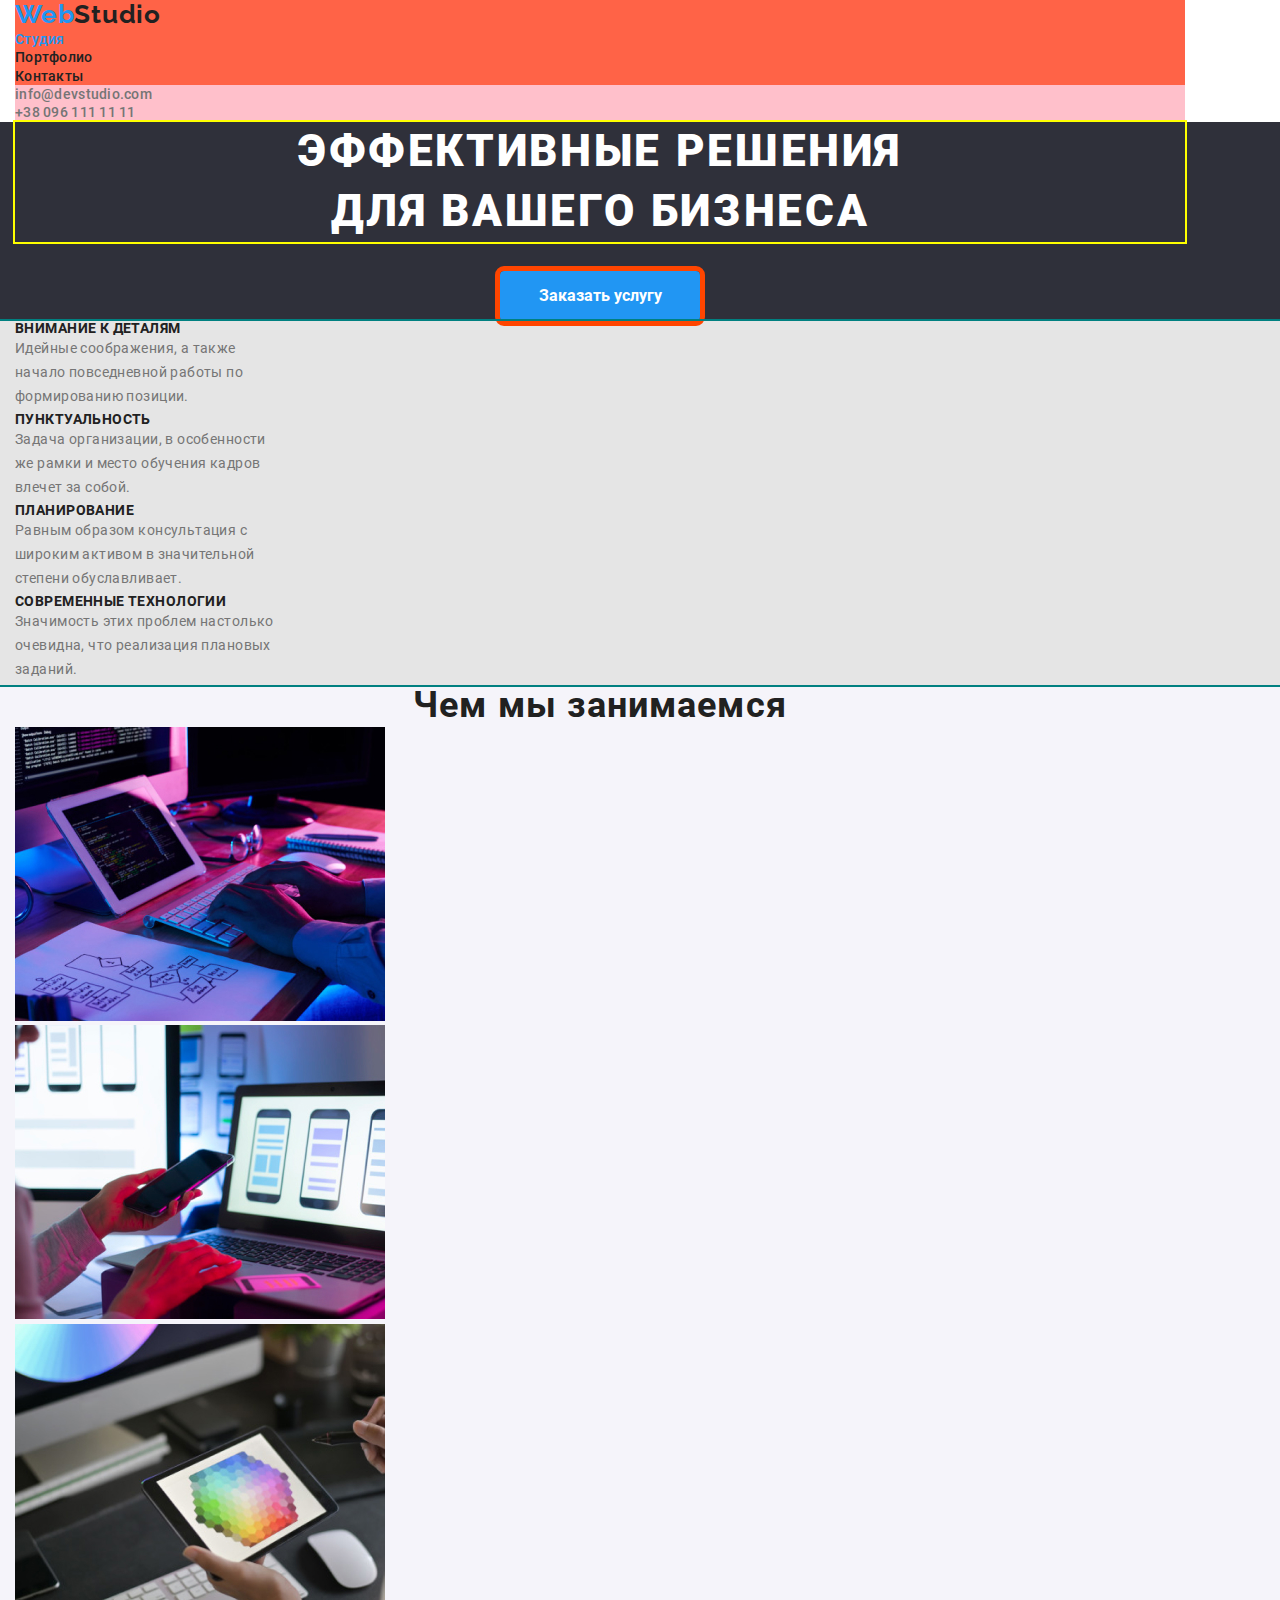
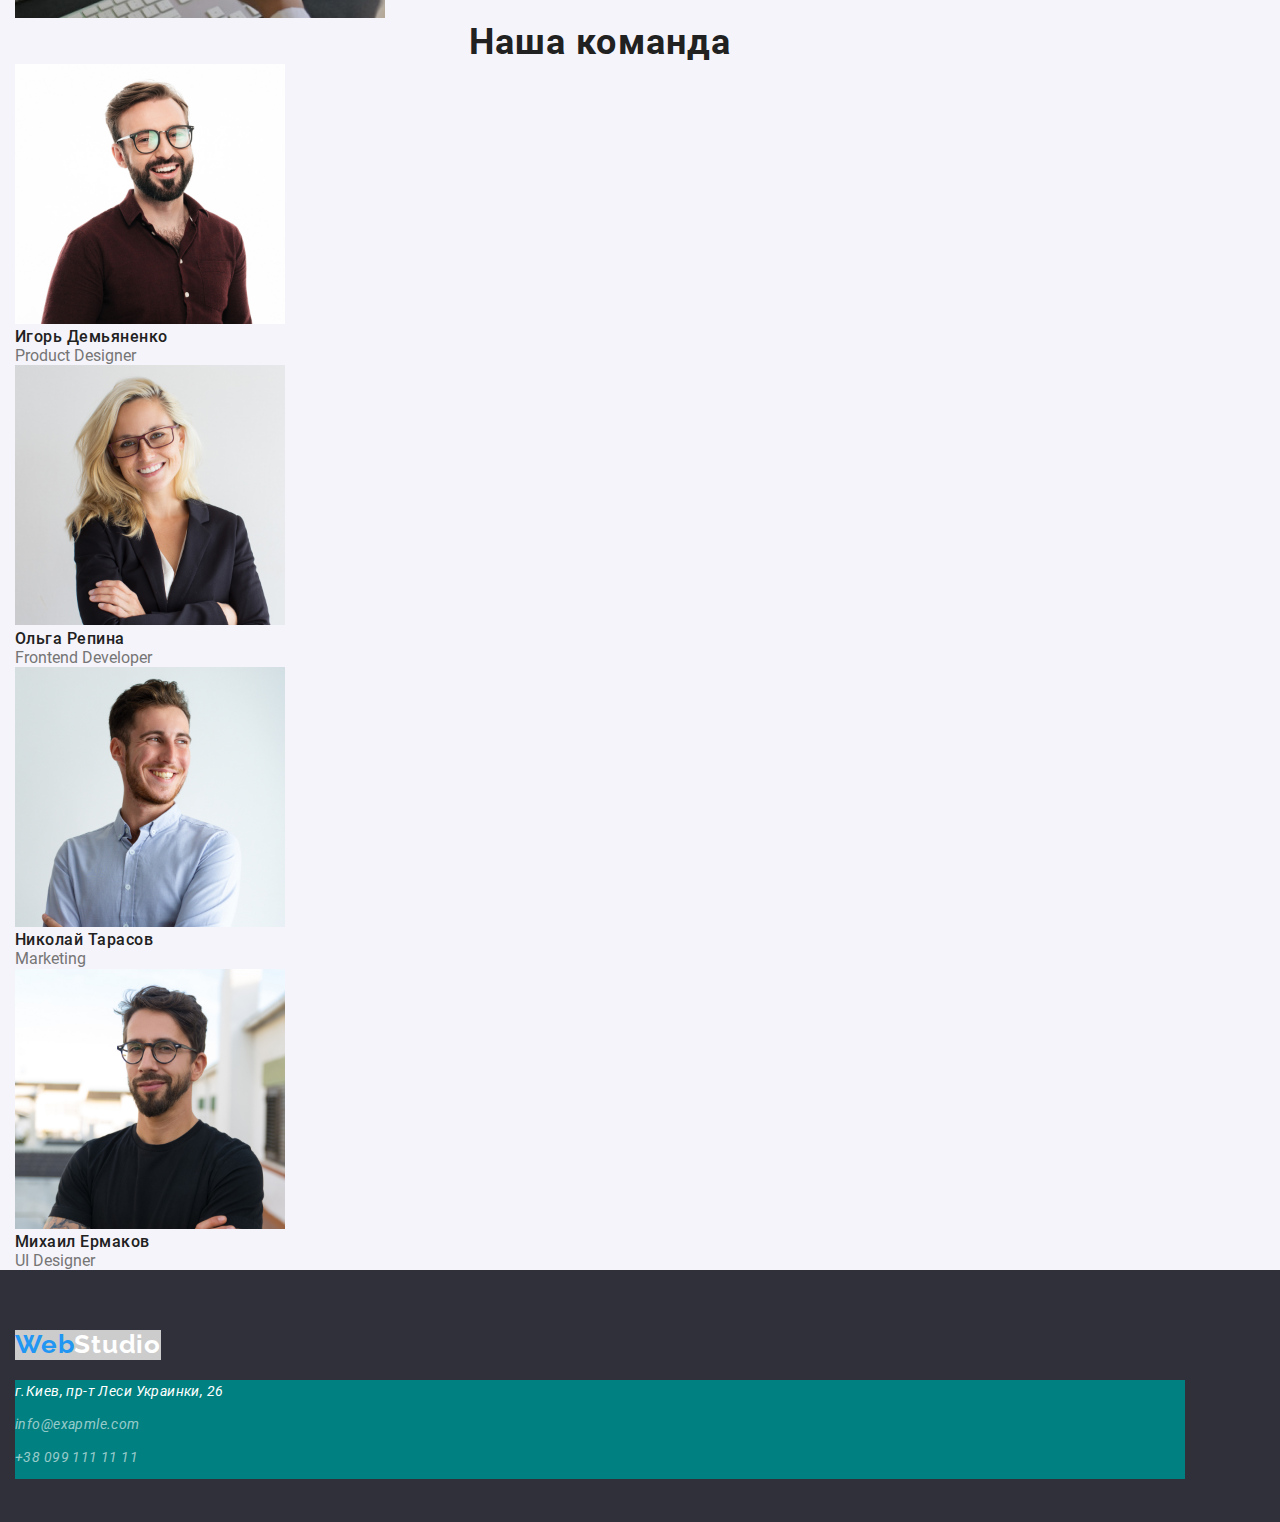
==== index.html @ 44717a06 "div для details и occupation 3 фото в div" ====
<!DOCTYPE html>
<html lang="ru">
<head>
    <meta charset="UTF-8">
    <meta name="viewport" content="width=device-width, initial-scale=1.0">
    <title>Homework</title>
    <link href="https://fonts.googleapis.com/css2?family=Raleway:wght@700&family=Roboto:wght@400;500;700;900&display=swap" rel="stylesheet">
        <link rel="stylesheet" href="https://cdnjs.cloudflare.com/ajax/libs/modern-normalize/1.0.0/modern-normalize.css">
    <link rel="stylesheet" href="./css/style.css">
</head>
<body>

    <!-- Хэдэр  -->

    <header class="header">
        <div class="container">
       <nav class="site-nav">
        <a href="./index.html" class="nav-logo">Web<span class="logo-studio">Studio</span></a>
        <ul class="list">
            <li><a href="" class="site-link current">Студия</a></li>
            <li><a href="./portfolio.html" class="site-link">Портфолио</a></li>
            <li><a href="#contacts" class="site-link">Контакты</a></li>
        </ul>       
       </nav>
    </div>

    <div class="container">
       <ul class="list info-list">
        <li><a href="mailto:info@devstudio.com" class="info">info@devstudio.com</a></li>
        <li><a href="tel:+380991111111" class="info">+38 096 111 11 11</a></li>
    </ul>
 </div>
    </header>

    
<main>

    <!-- Герой -->
    
        <section class="hero">   
           <div class="container">
            <h1 class="hero-title">Эффективные решения<br> для вашего бизнеса</h1>
             <a href="" class="btn">Заказать услугу</a>
            </div>                          
        </section>


                       <!-- Детали -->

    <section class="details">
        <h2 hidden>План</h2>

 <div class="container">

     <ul class="list">
         <div>
    <li>
        <h3 class="details-title">Внимание к деталям</h3>
        <p class="details-text">Идейные соображения, а также начало повседневной работы по формированию позиции.</p>
    </li>
</div>
<div>
    <li>
        <h3 class="details-title">Пунктуальность</h3>
        <p class="details-text">Задача организации, в особенности же рамки и место обучения кадров влечет за собой.</p>
    </li>
</div>
<div>
    <li>
        <h3 class="details-title">Планирование</h3>
        <p class="details-text">Равным образом консультация с широким активом в значительной степени обуславливает.</p>
    </li>
</div>

<div>
    <li>
        <h3 class="details-title">Современные технологии</h3>
        <p class="details-text">Значимость этих проблем настолько очевидна, что реализация плановых заданий.</p>
    </li>
</div>
</ul>
</div>
    </section>

    <!-- Чем занимаемся -->
    <section class="occupation">        
     <div class="container">
        <h2 class="occupation-title">Чем мы занимаемся</h2>
        <ul class="list">
            <div>
            <li><img src="./img/1.jpg" alt="клавиатура" width="370"></li>
            <li><img src="./img/2.jpg" alt="телефон" width="370"></li>
            <li><img src="./img/3.jpg" alt="планшет" width="370"></li>
        </div>
    </ul>
     </div>
    </section>

    <!-- Команда -->
    <section class="team">
       <div class="container">
        <h2 class="team-title">Наша команда</h2>

        <ul class="list">
            <li>
                <img src="./img/igor1.jpg" alt="игорь" width="270">
                <h3 class="team-names">Игорь Демьяненко</h3>
                <p class="team-text">Product Designer</p>
            </li>
 
            <li><img src="./img/olga2.jpg" alt="ольга"  width="270">
                <h3 class="team-names">Ольга Репина</h3>
                <p class="team-text">Frontend Developer</p>
            </li>

            <li>
                <img src="./img/nick3.jpg" alt="николай"  width="270">
                <h3 class="team-names">Николай Тарасов</h3>
                <p class="team-text">Marketing</p>
            </li>

            <li>
                <img src="./img/mikh4.jpg" alt="михаил"  width="270">
                <h3 class="team-names">Михаил Ермаков</h3>
                <p class="team-text">UI Designer</p>
            </li>      
        </ul>
       </div>
    </section>
</main>

<!-- Футер -->
    <footer class="footer">
       <div class="container">
        <a href="./index.html" class="footer-logo">Web<span class="footer-span">Studio</span></a>

        <address id="contacts" class="f-address">
            <p class="f-address-text">г.Киев, пр-т Леси Украинки, 26</p>
            <ul class="list">
                <li>
                  <a href="mailto:info@exapmle.com" class="footer-info">info@exapmle.com</a>
                </li>
                <li>
                  <a href="tel:+380991111111" class="footer-info">+38 099 111 11 11</a>
                </li>
            </ul>
         </address>
       </div>
    
    </footer>
</body>
</html>
---- css/style.css ----
@font-face {
    font-family: 'Roboto';
    font-style: normal;
    font-weight: 400;
    src: url('../fonts/roboto/roboto-v20-latin_cyrillic-ext_cyrillic-regular.eot'); /* IE9 Compat Modes */
    src: local('Roboto'), local('Roboto-Regular'),
         url('../fonts/roboto/roboto-v20-latin_cyrillic-ext_cyrillic-regular.eot?#iefix') format('embedded-opentype'), /* IE6-IE8 */
         url('../fonts/roboto/roboto-v20-latin_cyrillic-ext_cyrillic-regular.woff2') format('woff2'), /* Super Modern Browsers */
         url('../fonts/roboto/roboto-v20-latin_cyrillic-ext_cyrillic-regular.woff') format('woff'), /* Modern Browsers */
         url('../fonts/roboto/roboto-v20-latin_cyrillic-ext_cyrillic-regular.ttf') format('truetype'), /* Safari, Android, iOS */
         url('../fonts/roboto/roboto-v20-latin_cyrillic-ext_cyrillic-regular.svg#Roboto') format('svg'); /* Legacy iOS */
  }
 
  @font-face {
    font-family: 'Roboto';
    font-style: normal;
    font-weight: 500;
    src: url('../fonts/roboto/roboto-v20-latin_cyrillic-ext_cyrillic-500.eot'); /* IE9 Compat Modes */
    src: local('Roboto Medium'), local('Roboto-Medium'),
         url('../fonts/roboto/roboto-v20-latin_cyrillic-ext_cyrillic-500.eot?#iefix') format('embedded-opentype'), /* IE6-IE8 */
         url('../fonts/roboto/roboto-v20-latin_cyrillic-ext_cyrillic-500.woff2') format('woff2'), /* Super Modern Browsers */
         url('../fonts/roboto/roboto-v20-latin_cyrillic-ext_cyrillic-500.woff') format('woff'), /* Modern Browsers */
         url('../fonts/roboto/roboto-v20-latin_cyrillic-ext_cyrillic-500.ttf') format('truetype'), /* Safari, Android, iOS */
         url('../fonts/roboto/roboto-v20-latin_cyrillic-ext_cyrillic-500.svg#Roboto') format('svg'); /* Legacy iOS */
  }

  @font-face {
    font-family: 'Roboto';
    font-style: normal;
    font-weight: 700;
    src: url('../fonts/roboto/roboto-v20-latin_cyrillic-ext_cyrillic-700.eot'); /* IE9 Compat Modes */
    src: local('Roboto Bold'), local('Roboto-Bold'),
         url('../fonts/roboto/roboto-v20-latin_cyrillic-ext_cyrillic-700.eot?#iefix') format('embedded-opentype'), /* IE6-IE8 */
         url('../fonts/roboto/roboto-v20-latin_cyrillic-ext_cyrillic-700.woff2') format('woff2'), /* Super Modern Browsers */
         url('../fonts/roboto/roboto-v20-latin_cyrillic-ext_cyrillic-700.woff') format('woff'), /* Modern Browsers */
         url('../fonts/roboto/roboto-v20-latin_cyrillic-ext_cyrillic-700.ttf') format('truetype'), /* Safari, Android, iOS */
         url('../fonts/roboto/roboto-v20-latin_cyrillic-ext_cyrillic-700.svg#Roboto') format('svg'); /* Legacy iOS */
  }
  
  @font-face {
    font-family: 'Roboto';
    font-style: normal;
    font-weight: 900;
    src: url('../fonts/roboto/roboto-v20-latin_cyrillic-ext_cyrillic-900.eot'); /* IE9 Compat Modes */
    src: local('Roboto Black'), local('Roboto-Black'),
         url('../fonts/roboto/roboto-v20-latin_cyrillic-ext_cyrillic-900.eot?#iefix') format('embedded-opentype'), /* IE6-IE8 */
         url('../fonts/roboto/roboto-v20-latin_cyrillic-ext_cyrillic-900.woff2') format('woff2'), /* Super Modern Browsers */
         url('../fonts/roboto/roboto-v20-latin_cyrillic-ext_cyrillic-900.woff') format('woff'), /* Modern Browsers */
         url('../fonts/roboto/roboto-v20-latin_cyrillic-ext_cyrillic-900.ttf') format('truetype'), /* Safari, Android, iOS */
         url('../fonts/roboto/roboto-v20-latin_cyrillic-ext_cyrillic-900.svg#Roboto') format('svg'); /* Legacy iOS */
  } 

:root {
    --primary-text-color: #212121;
    --text-color-p: #757575;    
    --white: #FFFFFF;
    --main-background: #E5E5E5;
    --hero-footer-bcg: #2F303A;
    --blue: #2196F3;
    --footer-address: rgba(255, 255, 255, 0.6);
    --bcg-team: #F5F4FA
    }

    html{
        box-sizing: border-box;
    }

    *,*::before,
    *::after{
        box-sizing: inherit;
    }
              /* site-nav */
            
body {
    font-family: Roboto, sans-serif;
}

li{
    list-style: none;
}
.header{
    background-color: var(--white);
    /* height: 80px; */
}
.site-nav {
    background-color: var(--white);
    background-color: tomato;
}

.container{
    margin-left: 0 auto;
    margin-right: 0 auto;
    width: 1200px;
    padding-left: 15px;
    padding-right: 15px;    
}

.nav-logo {
    color: var(--blue);
    font-family: Raleway, sans-serif;
    font-weight: 700;
    font-size: 26px;
    list-style: 1.2;
    letter-spacing: 0.03em;
    text-decoration: none;
    display: inline-block;
}

.logo-studio{
    color: var(--primary-text-color);    
}

.list{
    padding: 0;
    margin: 0;
}

.site-link {
    color: var(--primary-text-color);
    font-weight: 500;
    font-size: 14px;
    line-height: 0.87;
    letter-spacing: 0.02em;
    text-decoration: none;
}
    .site-link:hover,
    .site-link:focus {
    color: var(--blue);
}

 .site-link.current{
    color: var(--blue);
    text-decoration: none;
} 

.info{
    color: var(--text-color-p);
    

    font-weight: 500;
    font-size: 14px;
    line-height: 1.14;
    letter-spacing: 0.02em;
    text-decoration: none;   
}
.info:hover,
.info:focus{
    color: var(--blue);
}
.info-list{
    background-color: pink;
}

main{
    background-color: var(--bcg-team);
}

/* hero */
.hero {
    background-color: var(--hero-footer-bcg);   
    text-align: center;
}

.hero-title{
    color: var(--white);
    font-weight: 900;
    font-size: 44px;
    line-height: 1.36;
    margin-top: 0;
    /* width: 696px; */
    letter-spacing: 0.06em;
    text-transform: uppercase;
    outline: 2px solid yellow;
    
   
}

.btn{
    color: var(--white);
    background-color: var(--blue);
    text-decoration: none;
    border-radius: 4px;
    display: inline-block;
    min-width: 200px;
    height: 50px;
    padding: 10px 32px;
    font-weight: 700;
    font-size: 16px;
    line-height: 1.87;
    outline: 5px solid orangered;
}

/* details */
.details{
    background-color: var(--main-background);
    outline: 2px solid teal;
}

    

.details-title{
    color: var(--primary-text-color);
    margin: 0;

    font-weight: 700;
    font-size: 14px;
    line-height: 1.14;
    letter-spacing: 0.03em;
    text-transform: uppercase;
    width: 270px;
    height: 16px;
}
.details-text{
    color: var(--text-color-p);
    margin: 0;

    font-weight: 400;
    font-size: 14px;
    line-height: 1.71;
    letter-spacing: 0.03em;
    width: 270px;
    height: 75px;
}


/* occupation */
.occupation-title{
    color: var(--primary-text-color);

    font-weight: 700;
    font-size: 36px;
    line-height: 1.16;
    text-align: center;
    letter-spacing: 0.03em;
    margin: 0;
}

/* .occupation{
    background-color: var(--main-background);   
} */

/* team */

.team-title {
    color: var(--primary-text-color);
    font-weight: 700;
    font-size: 36px;
    line-height: 1.16;
    text-align: center;
    letter-spacing: 0.03em;
    margin: 0;
}

.team-names{
    color: var(--primary-text-color);
    font-weight: 500;
    font-size: 16px;
    line-height: 1.18;
    /* text-align: center; */
    letter-spacing: 0.03em;
    margin: 0;

}
.team-text{
    color: var(--text-color-p);

    font-weight: 400;
    font-size: 16px;
    line-height: 1.18
    /* text-align: center; */
    letter-spacing: 0.03em;
    margin: 0;
}
    

/* .team{
    background-color: var(--bcg-team);
} */


/* Portfolio */

/* Фильтры */
.filter-link{
    color: var(--primary-text-color);

    font-family: inherit;
    font-weight: 500;
    font-size: 16px;
    line-height: 1.62;
/* identical to box height, or 162% */

text-align: center;
letter-spacing: 0.03em;
}
.filter-link:hover,
.filter-link:focus{
    color: var(--blue);
}

/* Offer */
.offer-title{
    color: var(--primary-text-color);

    font-weight: 700;
    font-size: 18px;
    line-height: 2;
    letter-spacing: 0.06em;
    margin: 0;
}

.offer-text{
    color: var(--text-color-p);

    font-weight: 400;
    font-size: 16px;
    line-height: 1.8;
    letter-spacing: 0.03em;
    margin: 0;
}
/* .offer-bcg{
    background-color: var(--white);
} */

/* footer */
.footer{
    background-color: var(--hero-footer-bcg);
    height: 252px;
    padding-top: 60px;
    padding-bottom: 60px;
}
.footer-logo {
    color: var(--blue);
    display: inline-block;
    margin-bottom: 20px;

    font-family: Raleway, sans-serif;
    font-weight: 700;
    font-size: 26px;
    list-style: 1.2;
    letter-spacing: 0.03em;
    text-decoration: none;
    background-color: #ccc;
}
.footer-span {
    color: var(--white);
}   

.f-address{
    color: var(--white);
    
    font-weight: 400;
    font-size: 14px;
    line-height: 1.71;
    letter-spacing: 0.03em;
    background-color: teal;
}

.f-address:hover,
.f-address:focus{
    color: var(--blue);
}

.f-address-text{
    margin: 0;
    padding-bottom: 9px;
}
.footer-info {
    color: var(--footer-address);

    font-weight: 400;
    font-size: 14px;
    line-height: 1.71
    letter-spacing: 0.03em;
    text-decoration: none;
    display: inline-block;
    padding-bottom: 9px;
}


.footer-info:hover,
.footer-info:focus {
    color: var(--blue);
}
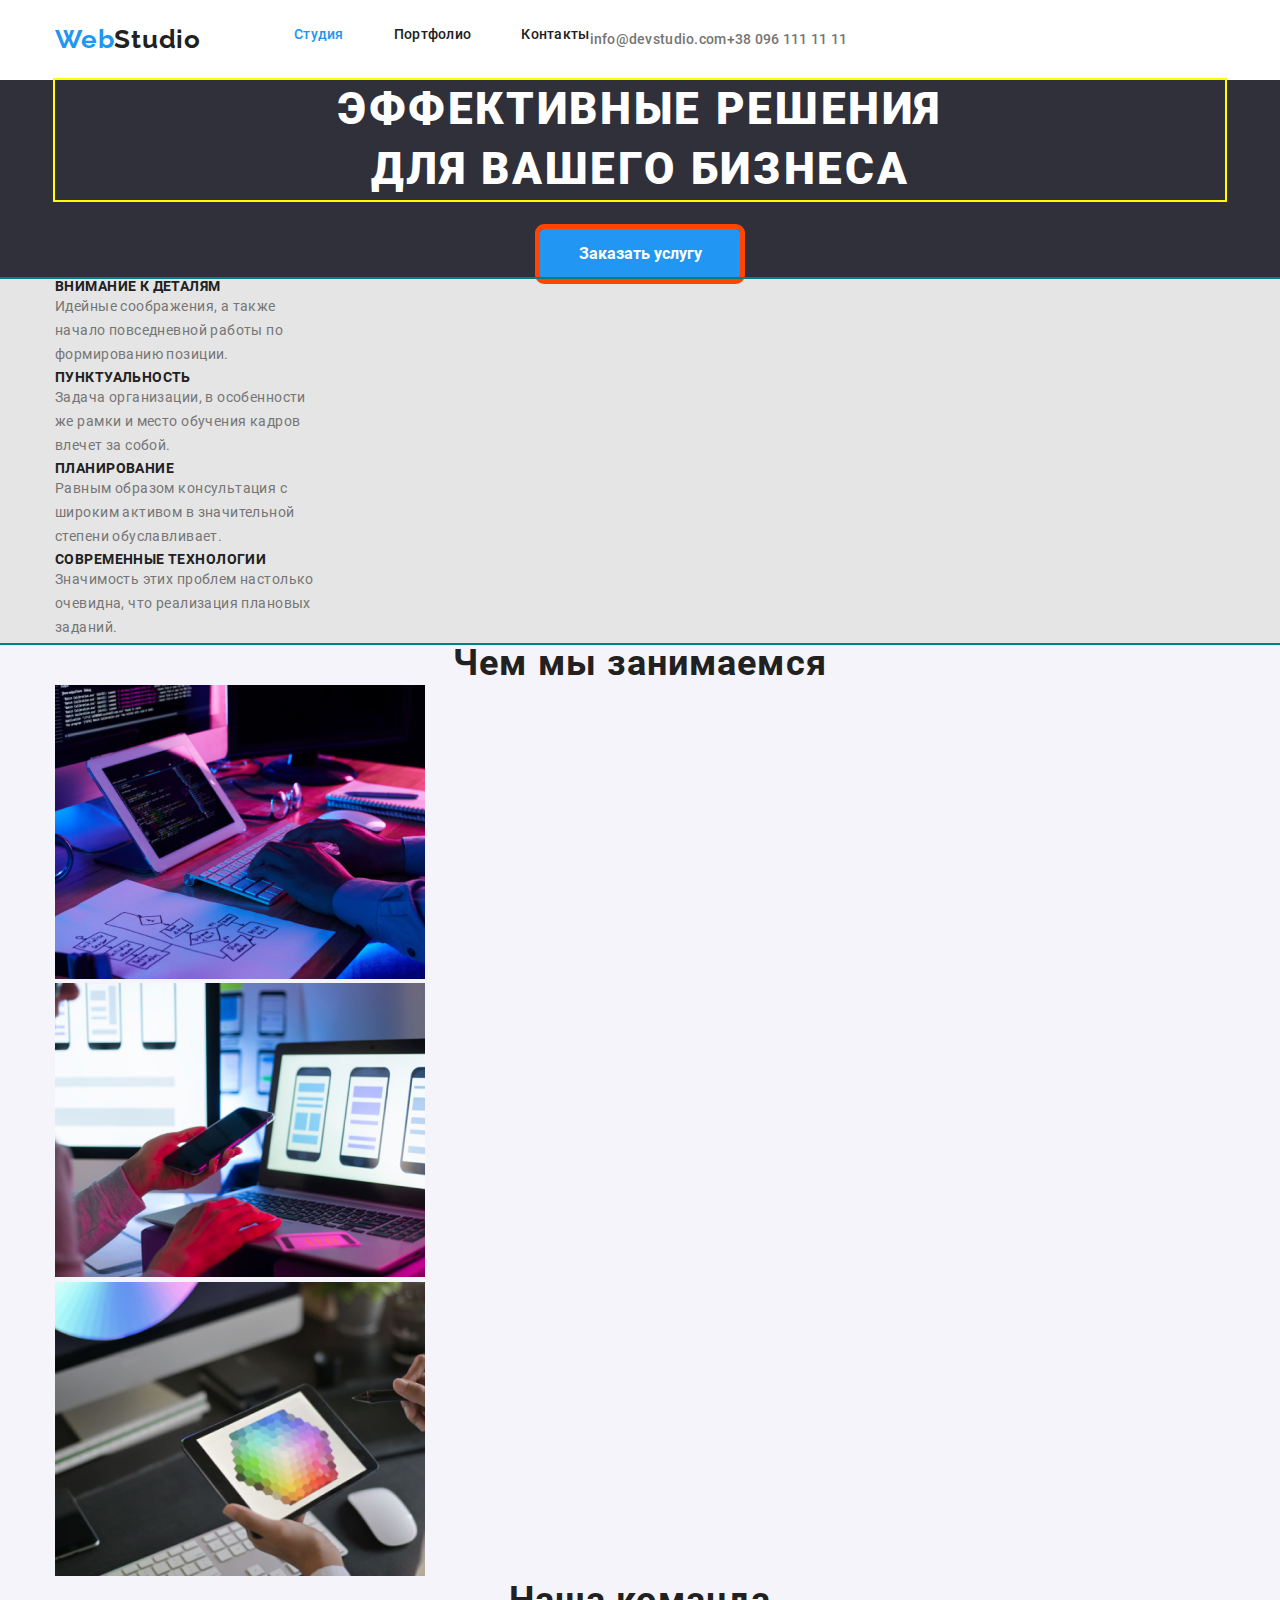
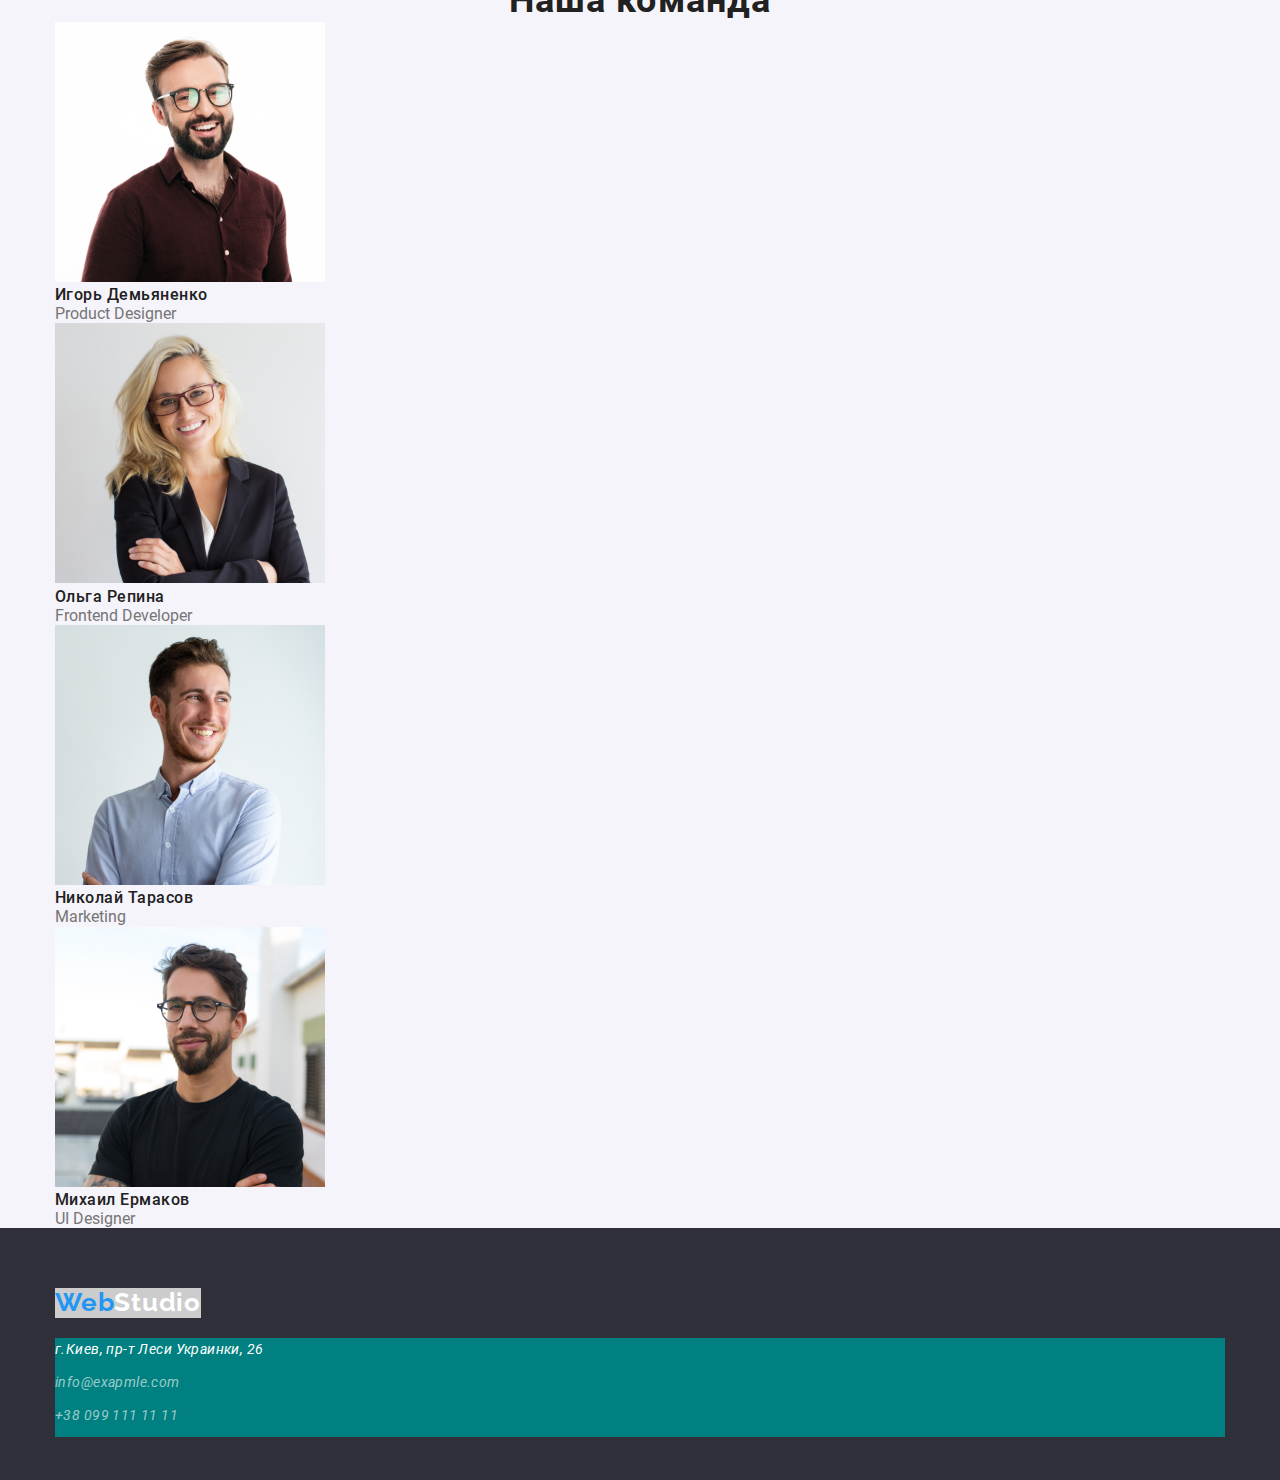
==== commit e414d65a: "игнорится align items к тел и мылу" ====
--- a/index.html
+++ b/index.html
@@ -11,31 +11,31 @@
 <body>
 
     <!-- Хэдэр  -->
+    <main>
+    <header class="header-page">
+        <div class="container main-nav">
+            
 
-    <header class="header">
-        <div class="container">
        <nav class="site-nav">
         <a href="./index.html" class="nav-logo">Web<span class="logo-studio">Studio</span></a>
-        <ul class="list">
-            <li><a href="" class="site-link current">Студия</a></li>
-            <li><a href="./portfolio.html" class="site-link">Портфолио</a></li>
-            <li><a href="#contacts" class="site-link">Контакты</a></li>
+
+        <ul class="list nav-list">
+            <li class="item"><a href="" class="site-link current">Студия</a></li>
+            <li class="item"><a href="./portfolio.html" class="site-link">Портфолио</a></li>
+            <li class="item"><a href="#contacts" class="site-link">Контакты</a></li>
         </ul>       
        </nav>
-    </div>
+    
 
-    <div class="container">
        <ul class="list info-list">
-        <li><a href="mailto:info@devstudio.com" class="info">info@devstudio.com</a></li>
-        <li><a href="tel:+380991111111" class="info">+38 096 111 11 11</a></li>
+        <li class="item"><a href="mailto:info@devstudio.com" class="info">info@devstudio.com</a></li>
+        <li class="item"><a href="tel:+380991111111" class="info">+38 096 111 11 11</a></li>
     </ul>
- </div>
+
+      </div>
     </header>
 
-    
-<main>
-
-    <!-- Герой -->
+               <!-- Герой -->
     
         <section class="hero">   
            <div class="container">
@@ -43,7 +43,6 @@
              <a href="" class="btn">Заказать услугу</a>
             </div>                          
         </section>
-
 
                        <!-- Детали -->
 
--- a/css/style.css
+++ b/css/style.css
@@ -74,28 +74,52 @@
 body {
     font-family: Roboto, sans-serif;
 }
+main{
+    background-color: var(--bcg-team);
+}
 
 li{
     list-style: none;
 }
-.header{
-    background-color: var(--white);
-    /* height: 80px; */
-}
-.site-nav {
-    background-color: var(--white);
-    background-color: tomato;
-}
 
 .container{
-    margin-left: 0 auto;
-    margin-right: 0 auto;
+    margin-left: auto;
+    margin-right: auto;
     width: 1200px;
     padding-left: 15px;
     padding-right: 15px;    
 }
 
+.main-nav{
+    display: flex;
+    align-items: center;
+}
+.header-page{
+    background-color: var(--white);
+}
+
+
+.site-nav {
+    display: flex;
+
+    background-color: var(--white);
+}
+
+.nav-list{
+    display: flex;
+}
+
+.nav-list .item:not(:last-child){
+    margin-right: 50px;
+}
+
+.nav-list .item:first-child{
+    margin-left: 93px;
+}
+
 .nav-logo {
+    display: inline-block;
+
     color: var(--blue);
     font-family: Raleway, sans-serif;
     font-weight: 700;
@@ -103,7 +127,6 @@
     list-style: 1.2;
     letter-spacing: 0.03em;
     text-decoration: none;
-    display: inline-block;
 }
 
 .logo-studio{
@@ -133,10 +156,20 @@
     text-decoration: none;
 } 
 
+/* Info */
+.info-list{
+ display: flex; 
+}
+
+.info-list .item + .item{
+    margin-right: 50px;
+}
 .info{
+    display: block;
+    padding-top: 32px;
+    padding-bottom: 32px;
+    
     color: var(--text-color-p);
-    
-
     font-weight: 500;
     font-size: 14px;
     line-height: 1.14;
@@ -147,21 +180,20 @@
 .info:focus{
     color: var(--blue);
 }
-.info-list{
-    background-color: pink;
-}
-
-main{
-    background-color: var(--bcg-team);
-}
+
+
+
 
 /* hero */
 .hero {
+    text-align: center;
+
     background-color: var(--hero-footer-bcg);   
-    text-align: center;
+    
 }
 
 .hero-title{
+
     color: var(--white);
     font-weight: 900;
     font-size: 44px;
@@ -176,14 +208,15 @@
 }
 
 .btn{
-    color: var(--white);
-    background-color: var(--blue);
-    text-decoration: none;
-    border-radius: 4px;
     display: inline-block;
     min-width: 200px;
     height: 50px;
     padding: 10px 32px;
+
+    color: var(--white);
+    background-color: var(--blue);
+    text-decoration: none;
+    border-radius: 4px;
     font-weight: 700;
     font-size: 16px;
     line-height: 1.87;
@@ -199,9 +232,9 @@
     
 
 .details-title{
-    color: var(--primary-text-color);
-    margin: 0;
-
+    margin: 0;
+
+    color: var(--primary-text-color);
     font-weight: 700;
     font-size: 14px;
     line-height: 1.14;
@@ -211,9 +244,9 @@
     height: 16px;
 }
 .details-text{
+    margin: 0;
+
     color: var(--text-color-p);
-    margin: 0;
-
     font-weight: 400;
     font-size: 14px;
     line-height: 1.71;
@@ -225,6 +258,7 @@
 
 /* occupation */
 .occupation-title{
+
     color: var(--primary-text-color);
 
     font-weight: 700;
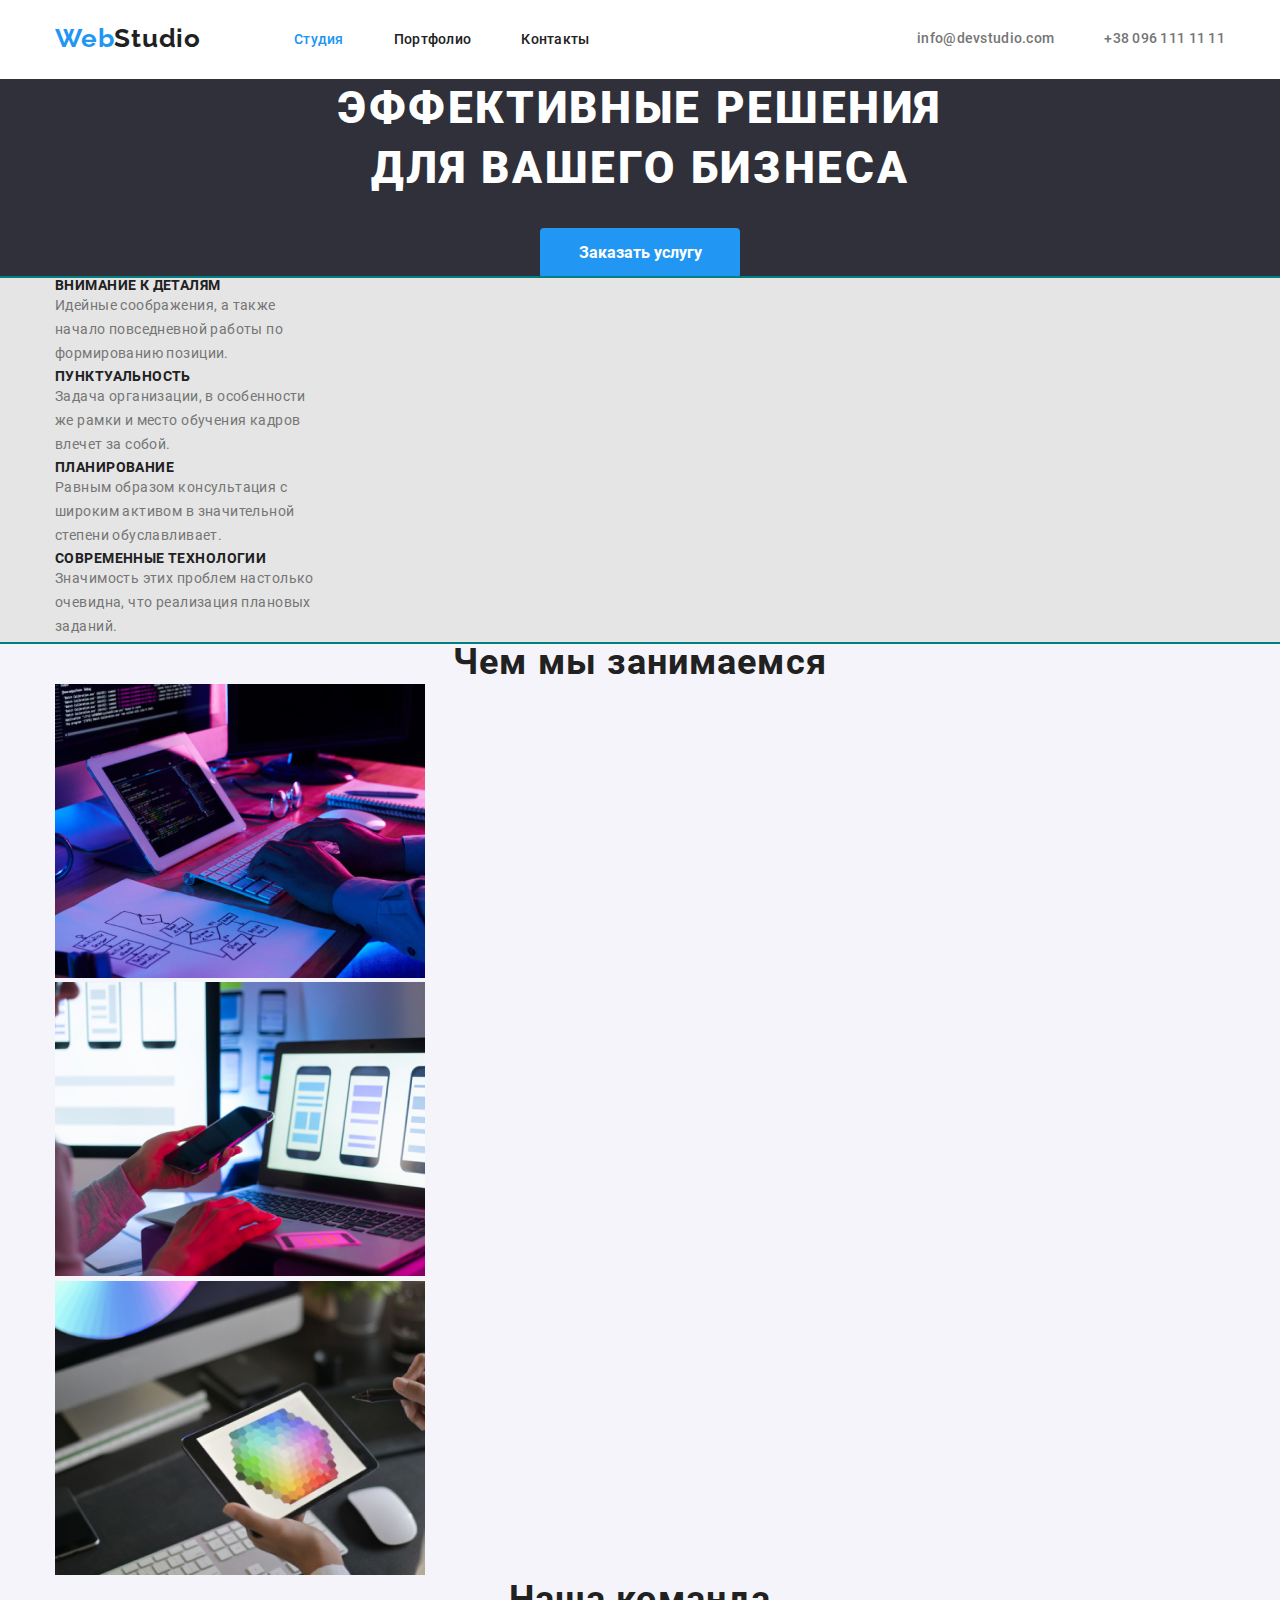
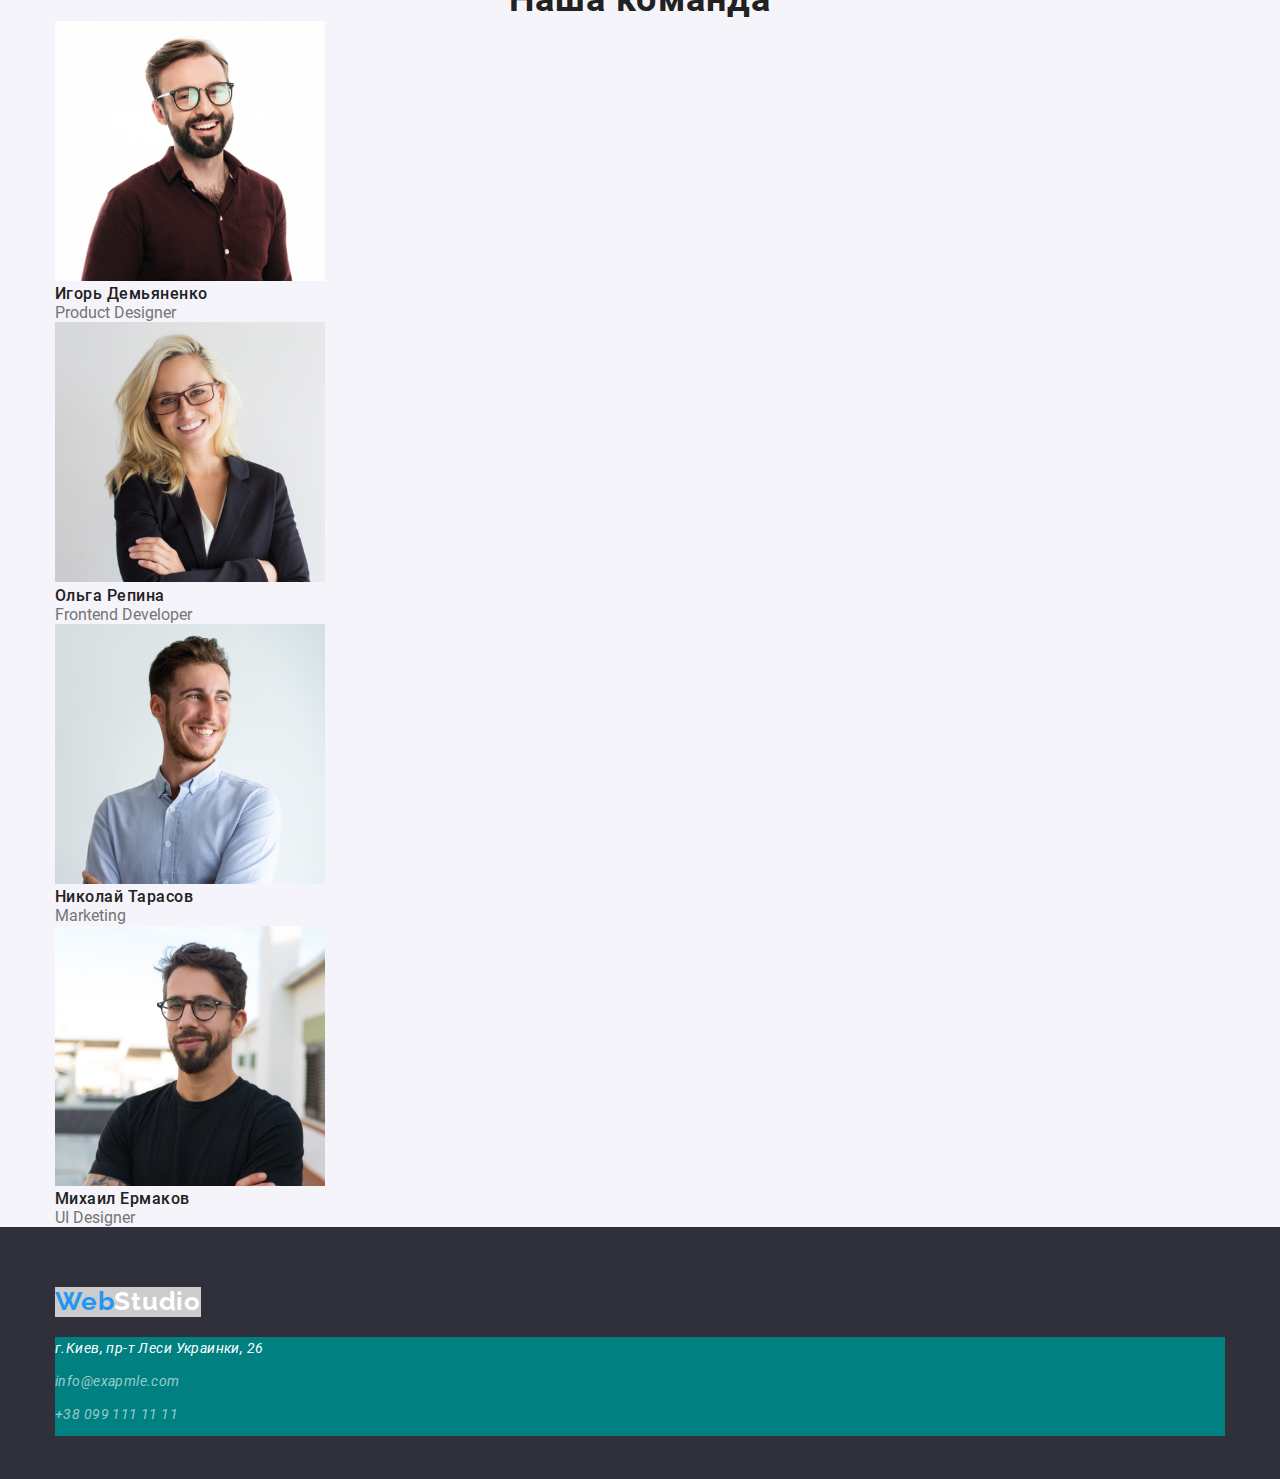
==== commit 3f7efe71: "центрирован герой" ====
--- a/index.html
+++ b/index.html
@@ -38,7 +38,7 @@
                <!-- Герой -->
     
         <section class="hero">   
-           <div class="container">
+           <div class="container hero-cont">
             <h1 class="hero-title">Эффективные решения<br> для вашего бизнеса</h1>
              <a href="" class="btn">Заказать услугу</a>
             </div>                          
--- a/css/style.css
+++ b/css/style.css
@@ -95,12 +95,16 @@
     align-items: center;
 }
 .header-page{
+    padding-top: 24px;
+    padding-bottom: 25px;
+
     background-color: var(--white);
 }
 
 
 .site-nav {
     display: flex;
+    align-items: center;
 
     background-color: var(--white);
 }
@@ -158,16 +162,17 @@
 
 /* Info */
 .info-list{
- display: flex; 
-}
-
-.info-list .item + .item{
+    display: flex; 
+    align-items: center;
+    margin-left: auto;
+}
+
+.info-list .item:not(:last-child){
     margin-right: 50px;
 }
+
 .info{
     display: block;
-    padding-top: 32px;
-    padding-bottom: 32px;
     
     color: var(--text-color-p);
     font-weight: 500;
@@ -182,8 +187,6 @@
 }
 
 
-
-
 /* hero */
 .hero {
     text-align: center;
@@ -192,19 +195,25 @@
     
 }
 
+.hero-cont{
+    
+    display: flex;
+    flex-direction: column;
+    align-items: center
+
+}
+
 .hero-title{
+    width: 696px;
 
     color: var(--white);
     font-weight: 900;
     font-size: 44px;
     line-height: 1.36;
     margin-top: 0;
-    /* width: 696px; */
+  
     letter-spacing: 0.06em;
     text-transform: uppercase;
-    outline: 2px solid yellow;
-    
-   
 }
 
 .btn{
@@ -219,8 +228,7 @@
     border-radius: 4px;
     font-weight: 700;
     font-size: 16px;
-    line-height: 1.87;
-    outline: 5px solid orangered;
+    line-height: 1.87;  
 }
 
 /* details */
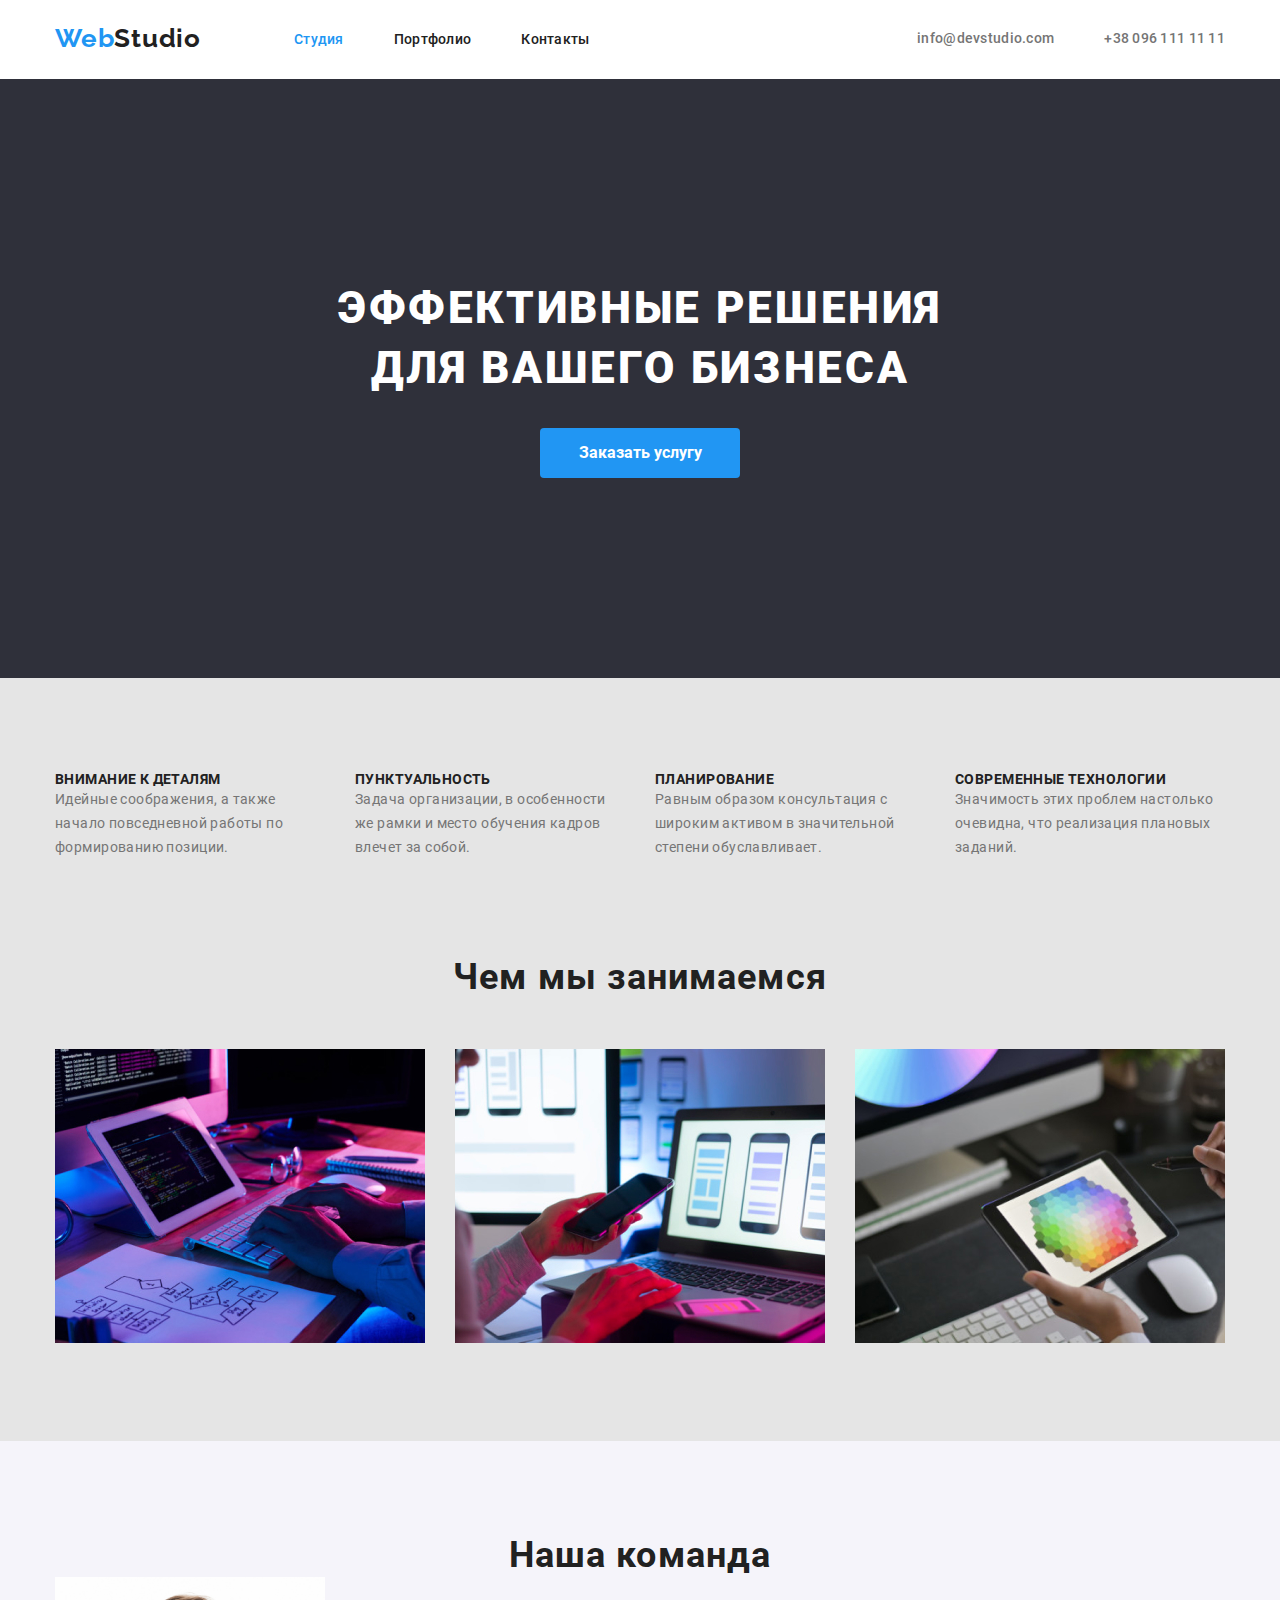
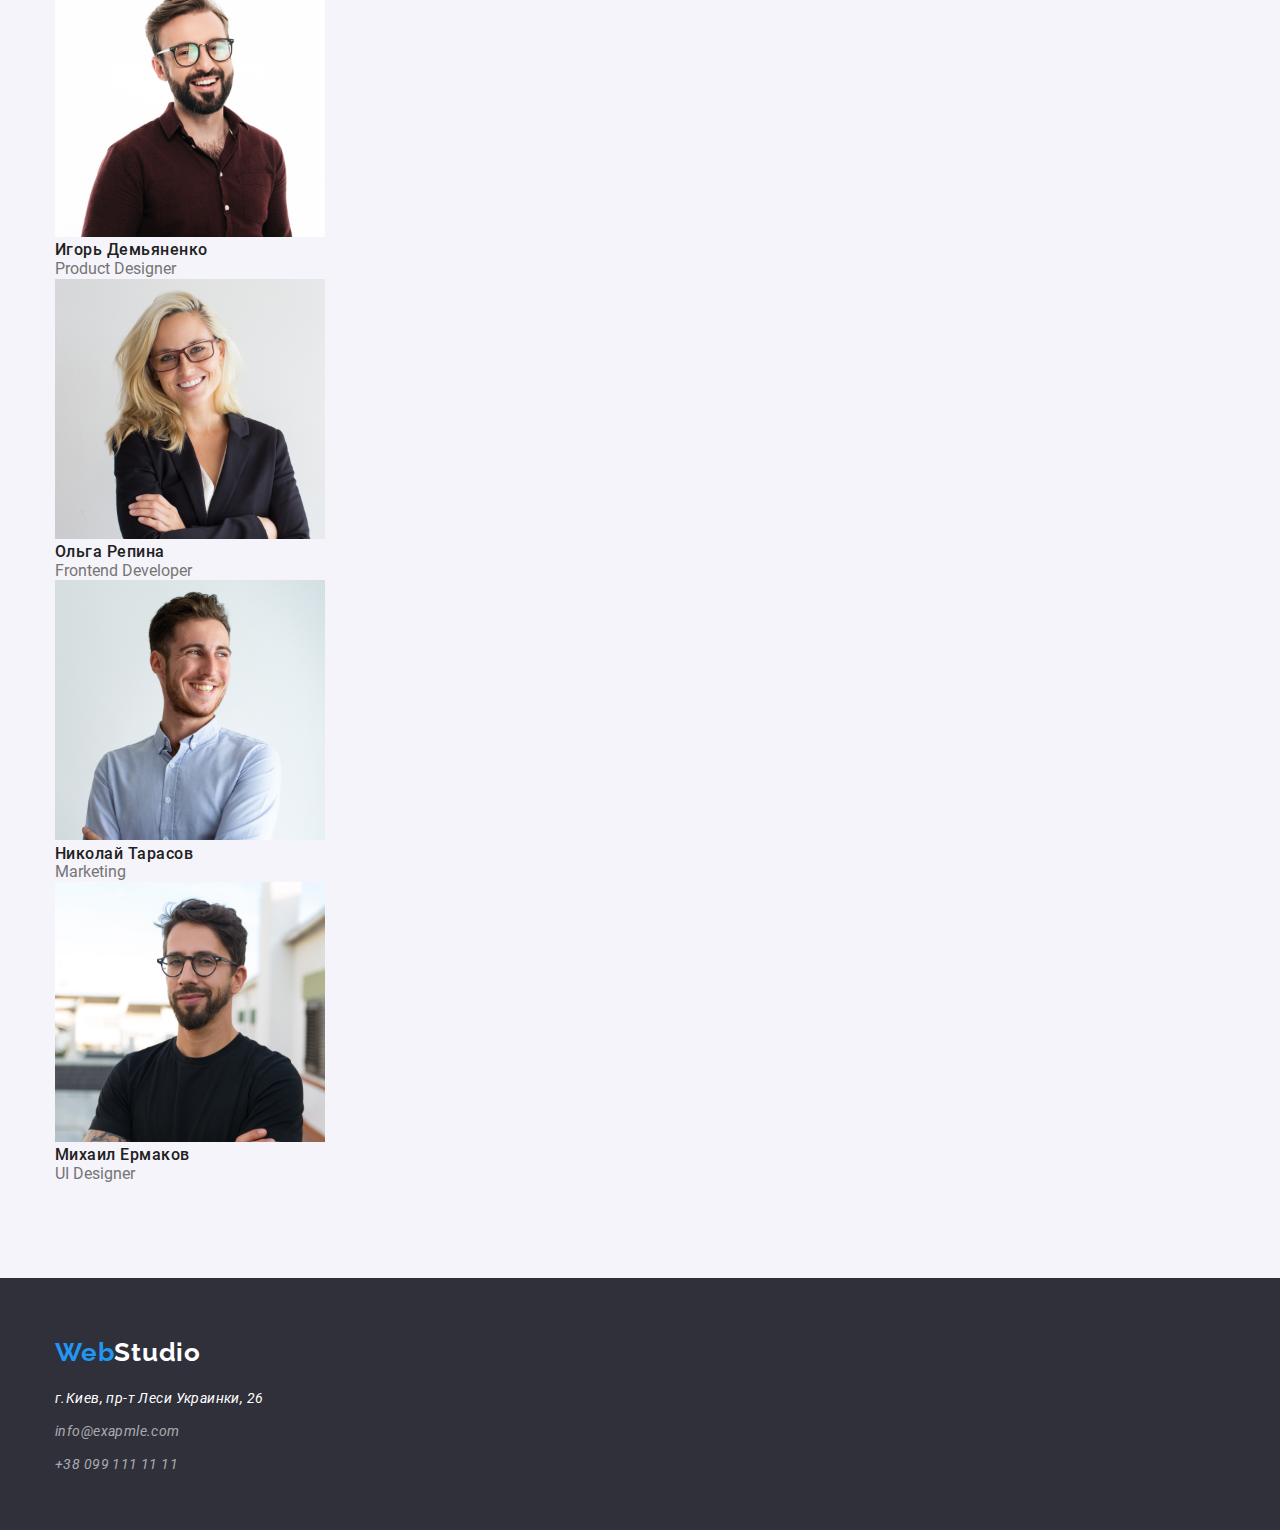
==== commit 07702e08: "студия в процессе геометрии" ====
--- a/index.html
+++ b/index.html
@@ -51,32 +51,25 @@
 
  <div class="container">
 
-     <ul class="list">
-         <div>
-    <li>
+     <ul class="list details-ul">
+         
+    <li class="item">
         <h3 class="details-title">Внимание к деталям</h3>
         <p class="details-text">Идейные соображения, а также начало повседневной работы по формированию позиции.</p>
     </li>
-</div>
-<div>
-    <li>
+    <li class="item">
         <h3 class="details-title">Пунктуальность</h3>
         <p class="details-text">Задача организации, в особенности же рамки и место обучения кадров влечет за собой.</p>
     </li>
-</div>
-<div>
-    <li>
+    <li class="item">
         <h3 class="details-title">Планирование</h3>
         <p class="details-text">Равным образом консультация с широким активом в значительной степени обуславливает.</p>
     </li>
-</div>
 
-<div>
-    <li>
+    <li class="item">
         <h3 class="details-title">Современные технологии</h3>
         <p class="details-text">Значимость этих проблем настолько очевидна, что реализация плановых заданий.</p>
     </li>
-</div>
 </ul>
 </div>
     </section>
@@ -86,10 +79,10 @@
      <div class="container">
         <h2 class="occupation-title">Чем мы занимаемся</h2>
         <ul class="list">
-            <div>
-            <li><img src="./img/1.jpg" alt="клавиатура" width="370"></li>
-            <li><img src="./img/2.jpg" alt="телефон" width="370"></li>
-            <li><img src="./img/3.jpg" alt="планшет" width="370"></li>
+            <div class="occupation-pics">
+            <li class="item"><img src="./img/1.jpg" alt="клавиатура" width="370"></li>
+            <li class="item"><img src="./img/2.jpg" alt="телефон" width="370"></li>
+            <li class="item"><img src="./img/3.jpg" alt="планшет" width="370"></li>
         </div>
     </ul>
      </div>
@@ -135,14 +128,16 @@
 
         <address id="contacts" class="f-address">
             <p class="f-address-text">г.Киев, пр-т Леси Украинки, 26</p>
-            <ul class="list">
-                <li>
+
+            <ul class="list footer-list">
+                <li class="item">
                   <a href="mailto:info@exapmle.com" class="footer-info">info@exapmle.com</a>
                 </li>
-                <li>
+                <li class="item">
                   <a href="tel:+380991111111" class="footer-info">+38 099 111 11 11</a>
                 </li>
             </ul>
+
          </address>
        </div>
     
--- a/css/style.css
+++ b/css/style.css
@@ -190,6 +190,8 @@
 /* hero */
 .hero {
     text-align: center;
+    padding-top: 200px;
+    padding-bottom: 200px;
 
     background-color: var(--hero-footer-bcg);   
     
@@ -233,24 +235,33 @@
 
 /* details */
 .details{
+    padding-top: 94px;
     background-color: var(--main-background);
-    outline: 2px solid teal;
-}
-
-    
+    /* outline: 2px solid teal; */
+}
+
+    .details-ul{
+        display: flex;
+    }
 
 .details-title{
     margin: 0;
-
-    color: var(--primary-text-color);
-    font-weight: 700;
-    font-size: 14px;
-    line-height: 1.14;
-    letter-spacing: 0.03em;
-    text-transform: uppercase;
     width: 270px;
     height: 16px;
-}
+    /* padding-bottom: 10px; */
+
+    color: var(--primary-text-color);
+    font-weight: 700;
+    font-size: 14px;
+    line-height: 1.14;
+    letter-spacing: 0.03em;
+    text-transform: uppercase; 
+}
+
+.details-ul .item:not(:last-child){
+margin-right: 30px;
+}
+
 .details-text{
     margin: 0;
 
@@ -265,6 +276,14 @@
 
 
 /* occupation */
+.occupation{
+    padding-top: 94px;
+    padding-bottom: 94px;
+    
+
+    background-color: var(--main-background);
+
+}
 .occupation-title{
 
     color: var(--primary-text-color);
@@ -276,14 +295,27 @@
     letter-spacing: 0.03em;
     margin: 0;
 }
-
+.occupation-pics{
+    display: flex;
+    margin-top: 50px;
+    
+}
+.occupation-pics .item:not(:last-child){
+    margin-right: 30px;
+}
 /* .occupation{
     background-color: var(--main-background);   
 } */
 
 /* team */
-
+.team{
+    padding-top: 94px;
+    padding-bottom: 94px;
+    background-color: var(--bcg-team);
+    
+}
 .team-title {
+
     color: var(--primary-text-color);
     font-weight: 700;
     font-size: 36px;
@@ -366,23 +398,25 @@
 
 /* footer */
 .footer{
-    background-color: var(--hero-footer-bcg);
     height: 252px;
     padding-top: 60px;
     padding-bottom: 60px;
+
+    background-color: var(--hero-footer-bcg);
+    
 }
 .footer-logo {
-    color: var(--blue);
     display: inline-block;
     margin-bottom: 20px;
 
+    color: var(--blue);
     font-family: Raleway, sans-serif;
     font-weight: 700;
     font-size: 26px;
     list-style: 1.2;
     letter-spacing: 0.03em;
     text-decoration: none;
-    background-color: #ccc;
+    
 }
 .footer-span {
     color: var(--white);
@@ -395,7 +429,7 @@
     font-size: 14px;
     line-height: 1.71;
     letter-spacing: 0.03em;
-    background-color: teal;
+   
 }
 
 .f-address:hover,
@@ -407,6 +441,11 @@
     margin: 0;
     padding-bottom: 9px;
 }
+
+.footer-list .item:not(:last-child){
+    padding-bottom: 9px;
+}
+
 .footer-info {
     color: var(--footer-address);
 
@@ -415,10 +454,9 @@
     line-height: 1.71
     letter-spacing: 0.03em;
     text-decoration: none;
-    display: inline-block;
-    padding-bottom: 9px;
-}
-
+    
+    
+}
 
 .footer-info:hover,
 .footer-info:focus {
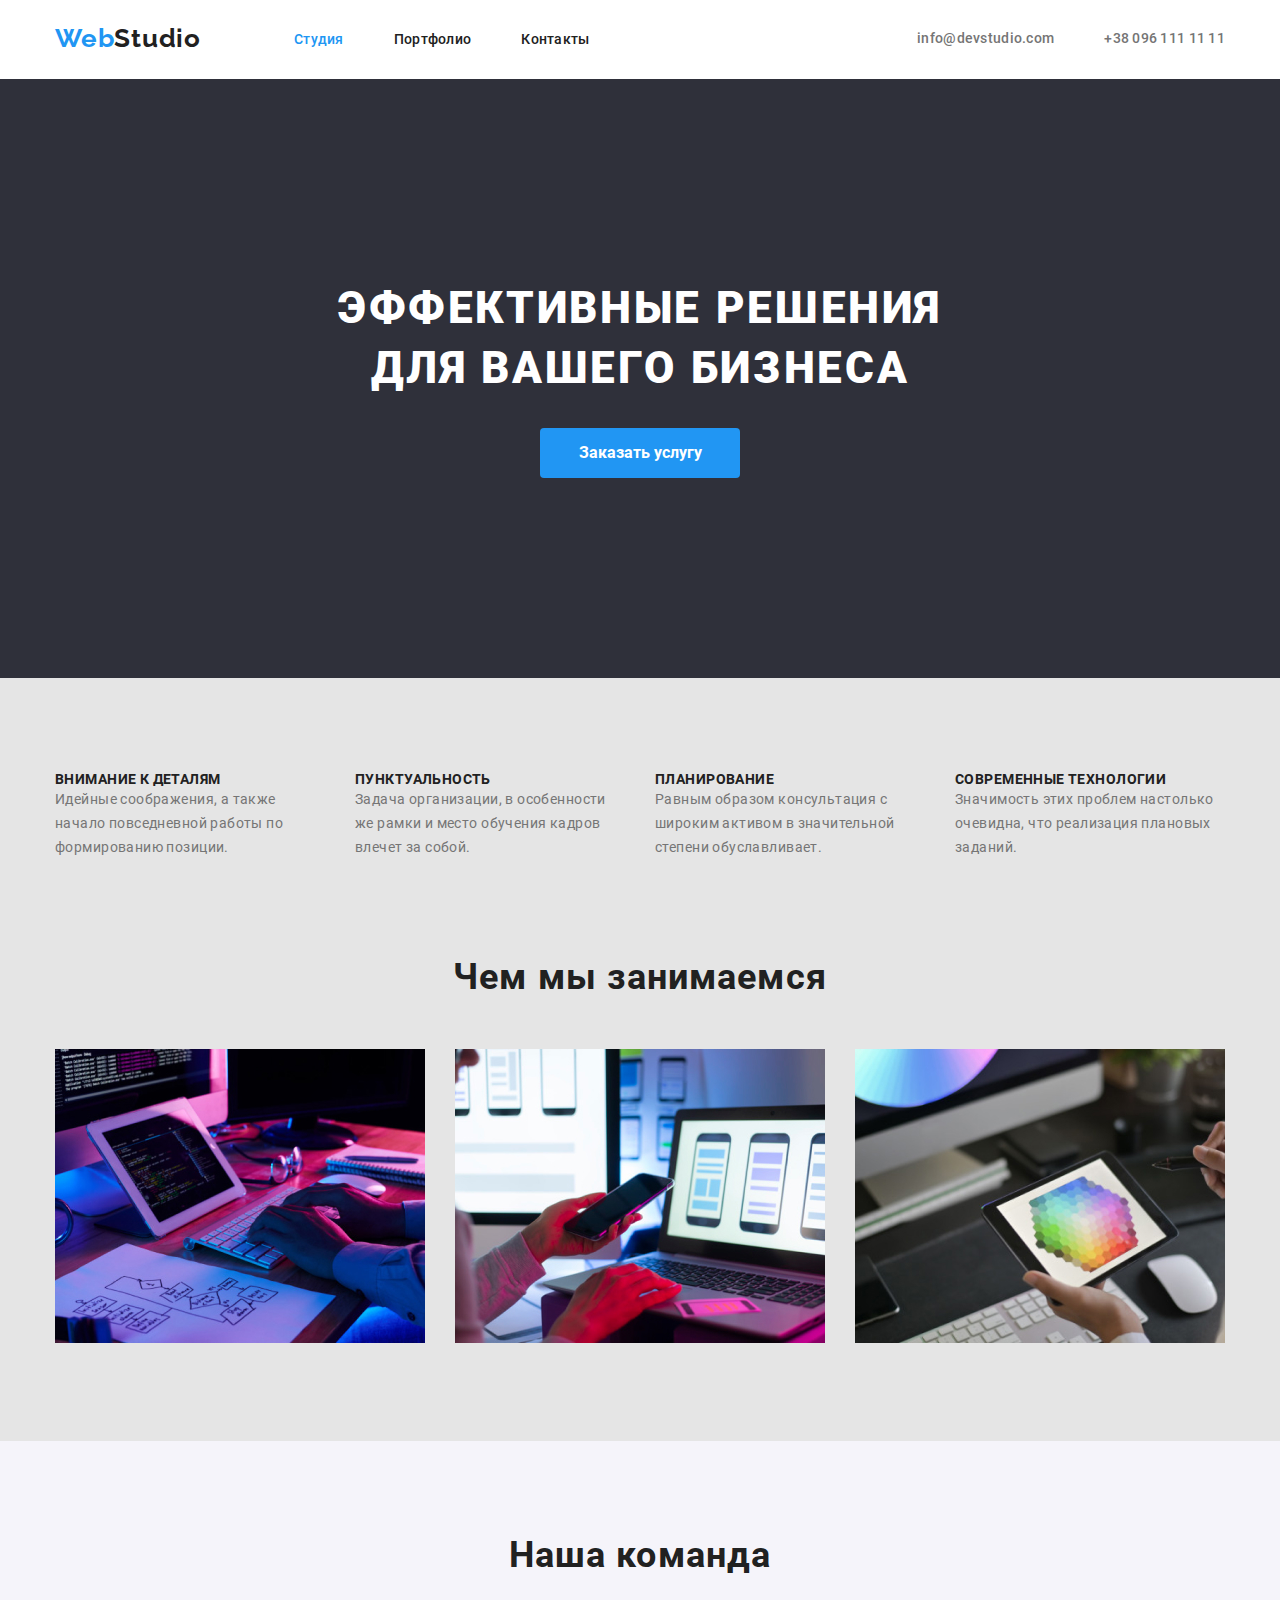
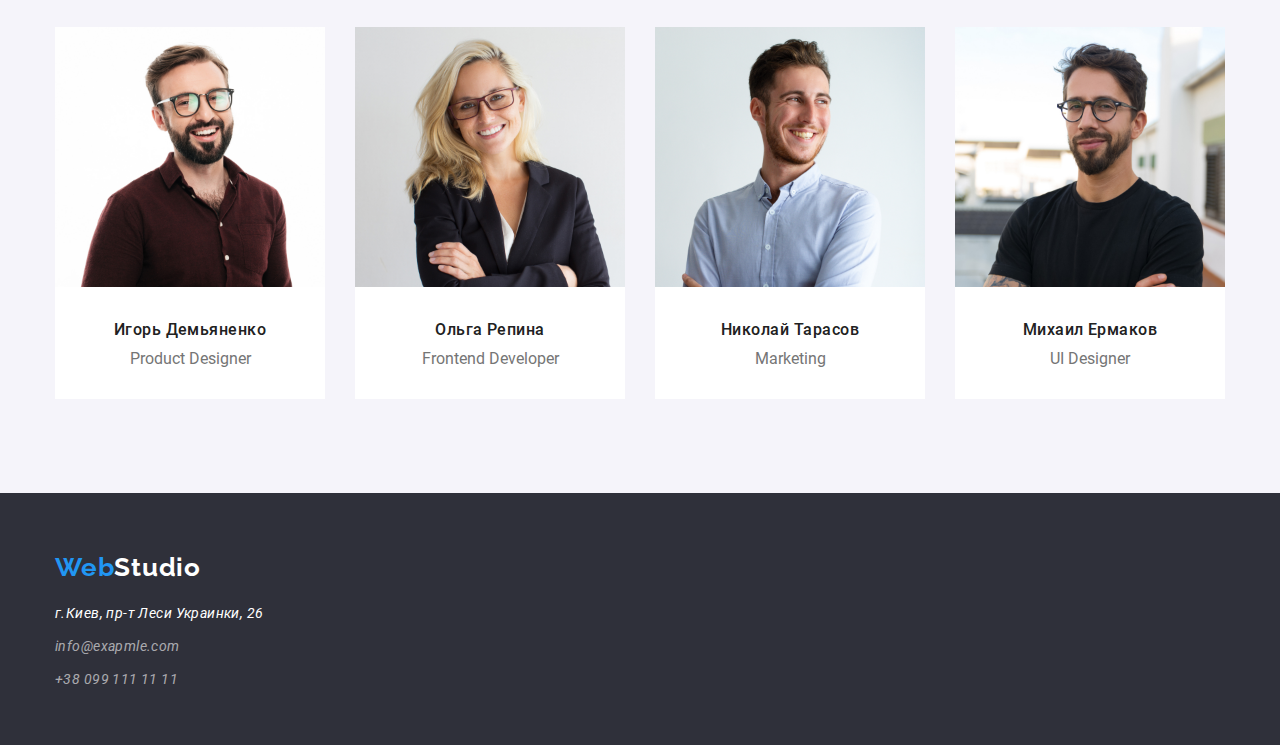
==== commit ebac311b: "студия вроде готова" ====
--- a/index.html
+++ b/index.html
@@ -93,25 +93,26 @@
        <div class="container">
         <h2 class="team-title">Наша команда</h2>
 
-        <ul class="list">
-            <li>
+        <ul class="list team-list" >
+            <li class="item team-card">
                 <img src="./img/igor1.jpg" alt="игорь" width="270">
                 <h3 class="team-names">Игорь Демьяненко</h3>
                 <p class="team-text">Product Designer</p>
             </li>
  
-            <li><img src="./img/olga2.jpg" alt="ольга"  width="270">
+            <li class="item team-card">
+                <img src="./img/olga2.jpg" alt="ольга"  width="270">
                 <h3 class="team-names">Ольга Репина</h3>
                 <p class="team-text">Frontend Developer</p>
             </li>
 
-            <li>
+            <li class="item team-card">
                 <img src="./img/nick3.jpg" alt="николай"  width="270">
                 <h3 class="team-names">Николай Тарасов</h3>
                 <p class="team-text">Marketing</p>
             </li>
 
-            <li>
+            <li class="item team-card">
                 <img src="./img/mikh4.jpg" alt="михаил"  width="270">
                 <h3 class="team-names">Михаил Ермаков</h3>
                 <p class="team-text">UI Designer</p>
--- a/css/style.css
+++ b/css/style.css
@@ -315,6 +315,8 @@
     
 }
 .team-title {
+    margin: 0;
+    margin-bottom: 50px;
 
     color: var(--primary-text-color);
     font-weight: 700;
@@ -322,9 +324,27 @@
     line-height: 1.16;
     text-align: center;
     letter-spacing: 0.03em;
-    margin: 0;
-}
-
+   
+}
+
+.team-list{
+    display: flex;
+justify-content: space-between;
+}
+
+/* .team-list:not(:last-child){
+    margin-right: 30px;
+} */
+
+.team-card{
+    width: 270px;
+    padding-bottom: 30px;
+    background-color: var(--white);
+    text-align: center;
+}
+.team-card img{
+    margin-bottom: 30px;
+}
 .team-names{
     color: var(--primary-text-color);
     font-weight: 500;
@@ -333,7 +353,7 @@
     /* text-align: center; */
     letter-spacing: 0.03em;
     margin: 0;
-
+    padding-bottom: 10px;
 }
 .team-text{
     color: var(--text-color-p);
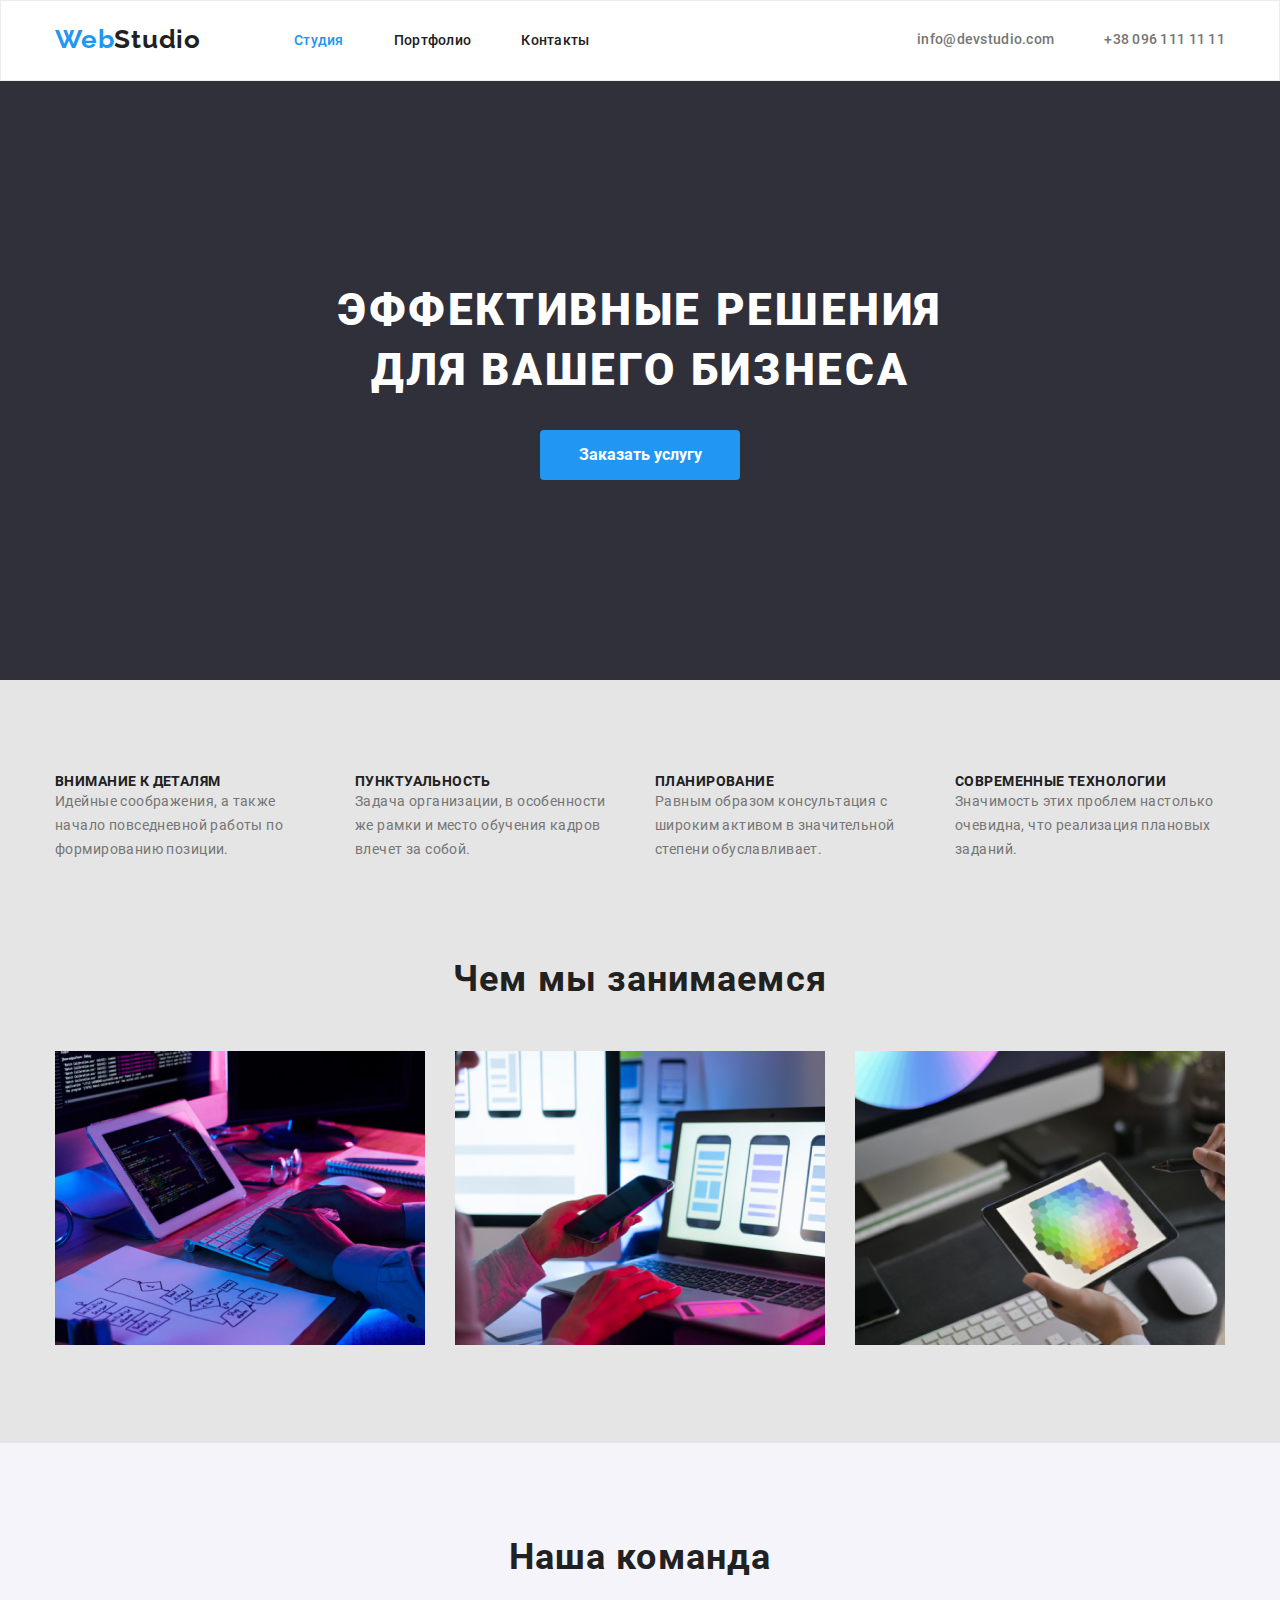
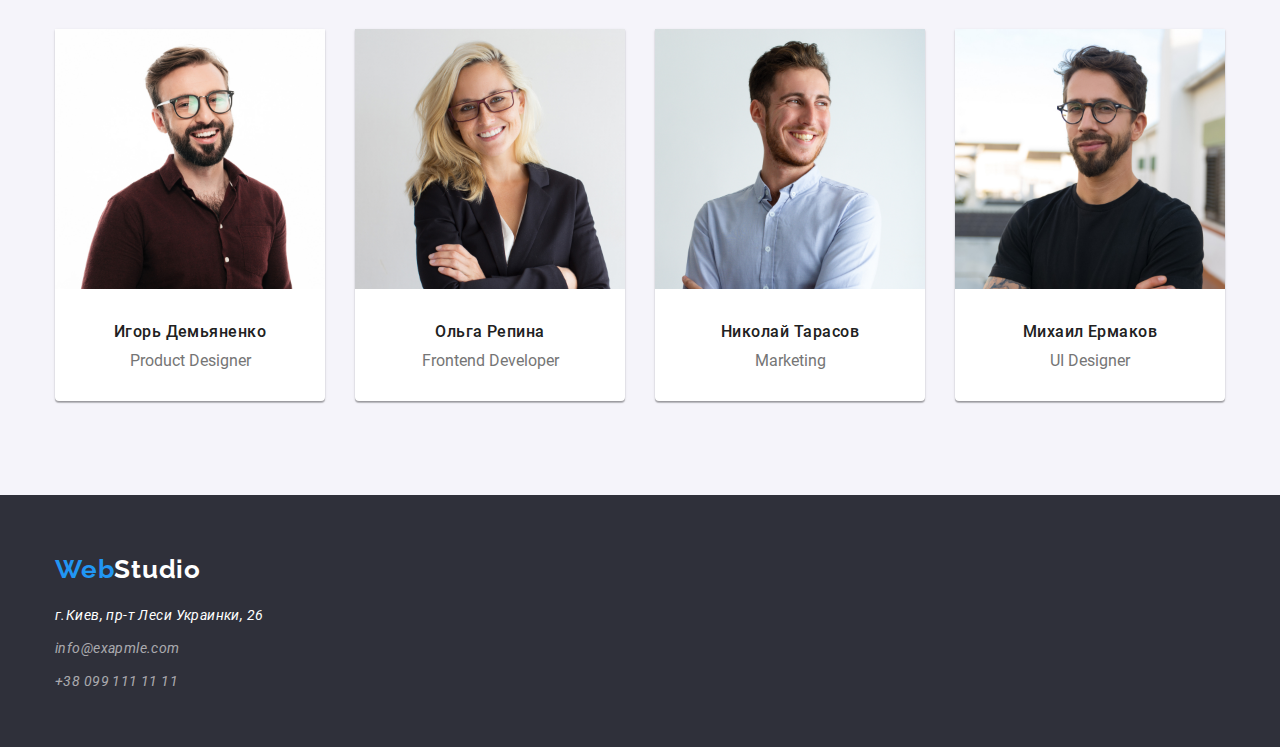
==== commit b2aad80a: "студия и портфолио готовы к рассмотру" ====
--- a/index.html
+++ b/index.html
@@ -11,7 +11,7 @@
 <body>
 
     <!-- Хэдэр  -->
-    <main>
+    
     <header class="header-page">
         <div class="container main-nav">
             
@@ -35,6 +35,7 @@
       </div>
     </header>
 
+    <main>
                <!-- Герой -->
     
         <section class="hero">   
@@ -78,12 +79,10 @@
     <section class="occupation">        
      <div class="container">
         <h2 class="occupation-title">Чем мы занимаемся</h2>
-        <ul class="list">
-            <div class="occupation-pics">
+        <ul class="list occupation-pics">
             <li class="item"><img src="./img/1.jpg" alt="клавиатура" width="370"></li>
             <li class="item"><img src="./img/2.jpg" alt="телефон" width="370"></li>
-            <li class="item"><img src="./img/3.jpg" alt="планшет" width="370"></li>
-        </div>
+            <li class="item"><img src="./img/3.jpg" alt="планшет" width="370"></li>     
     </ul>
      </div>
     </section>
@@ -138,7 +137,6 @@
                   <a href="tel:+380991111111" class="footer-info">+38 099 111 11 11</a>
                 </li>
             </ul>
-
          </address>
        </div>
     
--- a/css/style.css
+++ b/css/style.css
@@ -74,9 +74,6 @@
 body {
     font-family: Roboto, sans-serif;
 }
-main{
-    background-color: var(--bcg-team);
-}
 
 li{
     list-style: none;
@@ -99,6 +96,8 @@
     padding-bottom: 25px;
 
     background-color: var(--white);
+    border: 1px solid #ECECEC;
+
 }
 
 
@@ -341,6 +340,10 @@
     padding-bottom: 30px;
     background-color: var(--white);
     text-align: center;
+
+    box-shadow: 0px 1px 3px rgba(0, 0, 0, 0.12), 0px 1px 1px rgba(0, 0, 0, 0.14), 0px 2px 1px rgba(0, 0, 0, 0.2);
+    border-radius: 0px 0px 4px 4px;
+
 }
 .team-card img{
     margin-bottom: 30px;
@@ -353,7 +356,7 @@
     /* text-align: center; */
     letter-spacing: 0.03em;
     margin: 0;
-    padding-bottom: 10px;
+    margin-bottom: 10px;
 }
 .team-text{
     color: var(--text-color-p);
@@ -365,34 +368,75 @@
     letter-spacing: 0.03em;
     margin: 0;
 }
-    
-
-/* .team{
+
+/* Portfolio */
+
+.main-portfoilio{
+    padding-top: 94px;
+    padding-bottom: 94px;
+}
+
+/* Фильтры */
+/* .filter{
+    margin-top: 94px;
+} */
+.filter-list{
+    display: flex;
+    justify-content: center;
+    margin-bottom: 50px;
+}
+
+.filter-list .item:not(:last-child){
+    margin-right: 8px;
+}
+
+.filter-link{
+    display: inline-block;
+    padding: 6px 22px;
+
+    text-align: center;
+    
+    color: var(--primary-text-color);
     background-color: var(--bcg-team);
-} */
-
-
-/* Portfolio */
-
-/* Фильтры */
-.filter-link{
-    color: var(--primary-text-color);
-
+    border: 1px transparent;
     font-family: inherit;
     font-weight: 500;
     font-size: 16px;
     line-height: 1.62;
-/* identical to box height, or 162% */
-
-text-align: center;
-letter-spacing: 0.03em;
-}
+    border-radius: 4px;
+
+    text-align: center;
+    letter-spacing: 0.03em;
+}
+
 .filter-link:hover,
 .filter-link:focus{
-    color: var(--blue);
-}
+    color: var(--white);
+    background-color: var(--blue);
+}
+
 
 /* Offer */
+.offer-list{
+    display: flex;
+    flex-wrap: wrap;
+    margin: -15px;
+
+}
+.offer-card{
+    width: 370px;
+    margin: 15px;
+    background-color: var(--white);
+    border: 1px solid #EEEEEE;
+    box-sizing: border-box;
+}
+
+.card-description{
+    margin: 20px 24px;
+}
+/* .offer-card img{
+    margin-bottom: 20px;
+} */
 .offer-title{
     color: var(--primary-text-color);
 
@@ -401,6 +445,7 @@
     line-height: 2;
     letter-spacing: 0.06em;
     margin: 0;
+    margin-bottom: 4px;
 }
 
 .offer-text{
@@ -411,10 +456,8 @@
     line-height: 1.8;
     letter-spacing: 0.03em;
     margin: 0;
-}
-/* .offer-bcg{
-    background-color: var(--white);
-} */
+    margin-bottom: 20px;
+}
 
 /* footer */
 .footer{
@@ -459,11 +502,11 @@
 
 .f-address-text{
     margin: 0;
-    padding-bottom: 9px;
+    margin-bottom: 9px;
 }
 
 .footer-list .item:not(:last-child){
-    padding-bottom: 9px;
+    margin-bottom: 9px;
 }
 
 .footer-info {
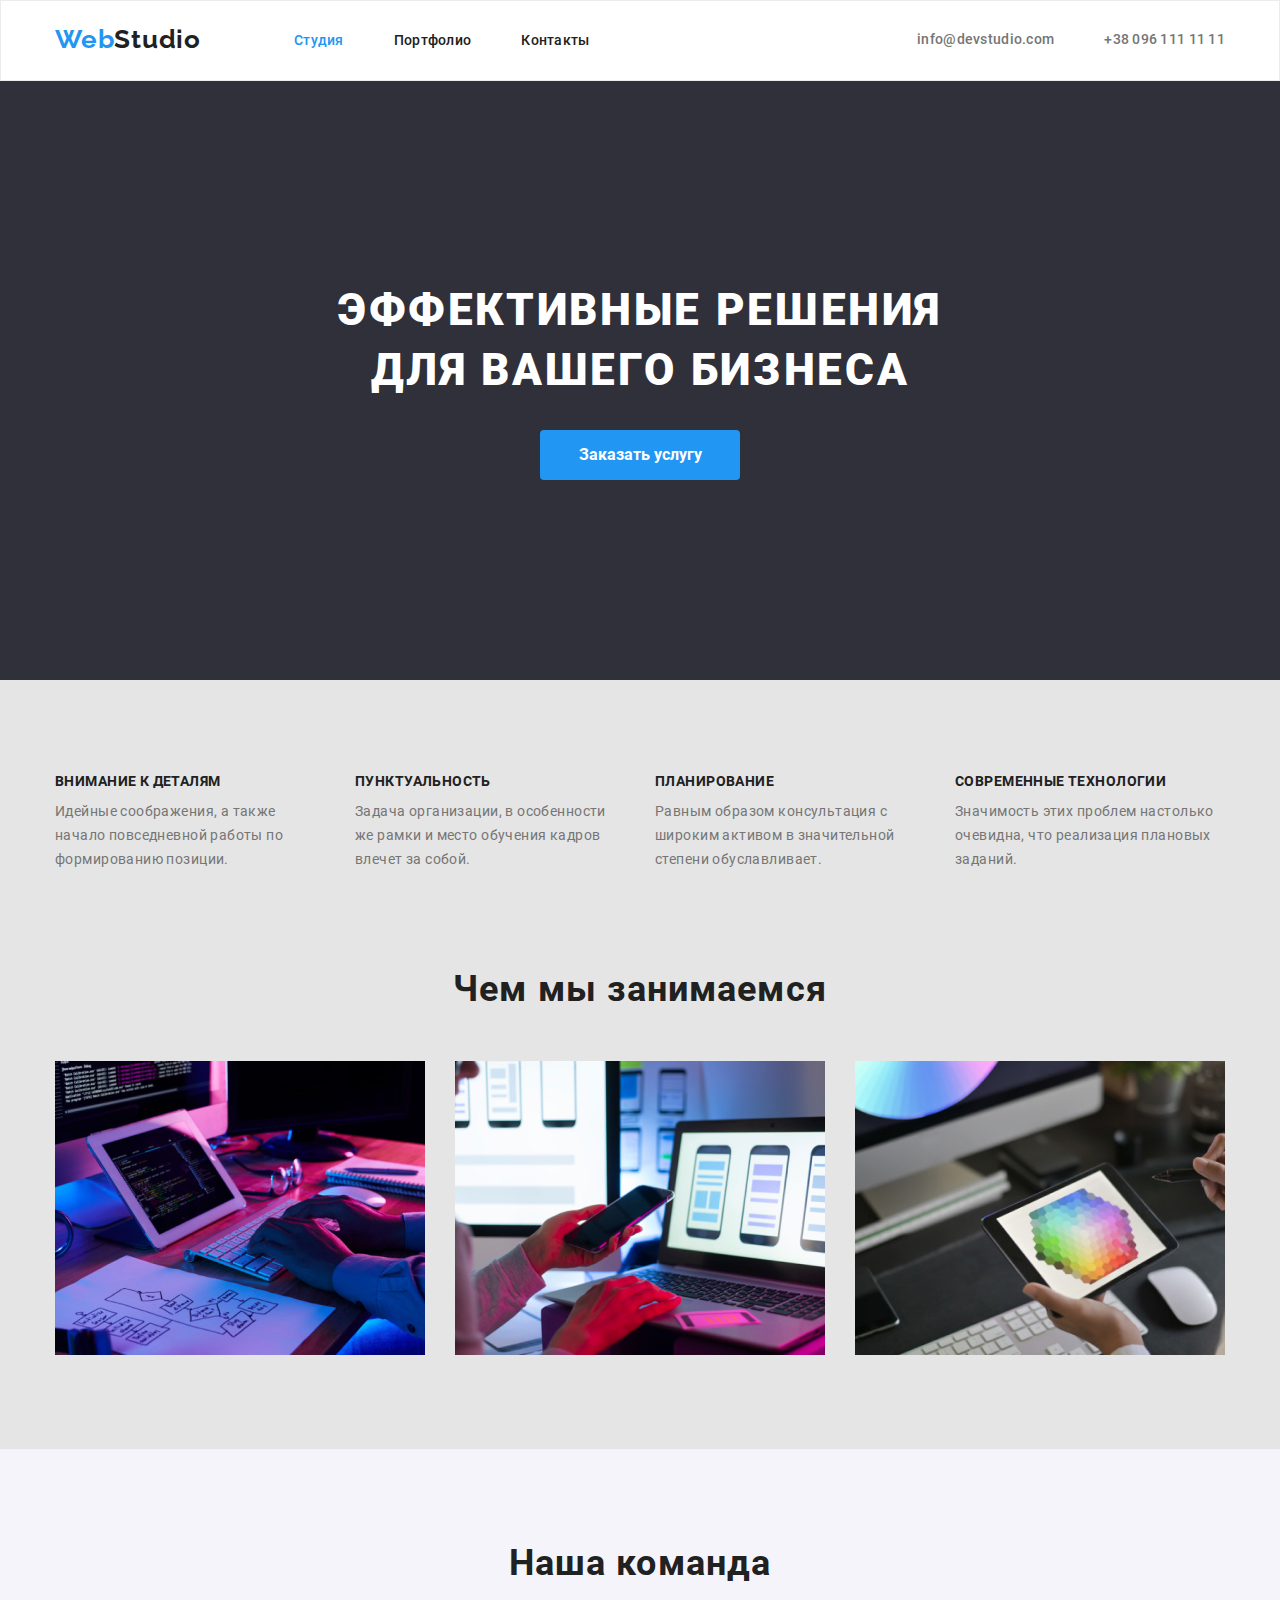
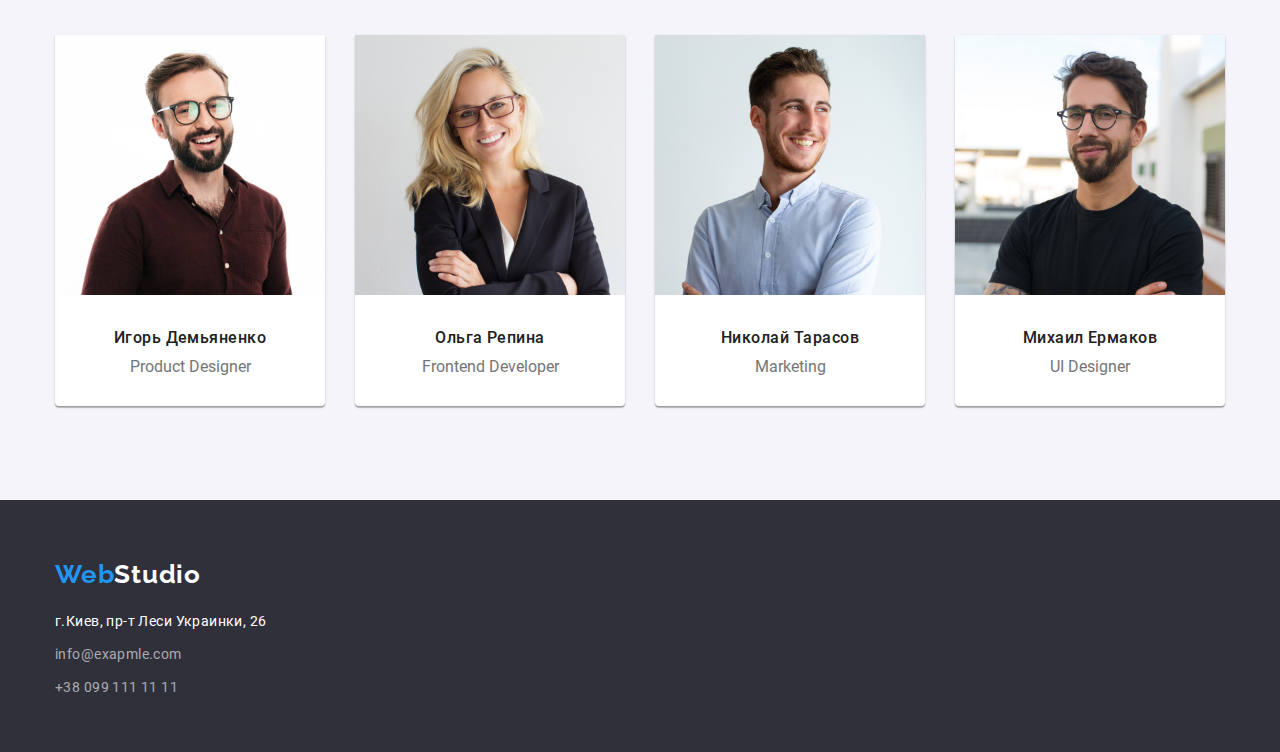
==== commit cdb08fcf: "Остался выпадающий маржин в портфолио" ====
--- a/index.html
+++ b/index.html
@@ -48,10 +48,9 @@
                        <!-- Детали -->
 
     <section class="details">
-        <h2 hidden>План</h2>
+        <h2 class="visually-hidden">План</h2>
 
  <div class="container">
-
      <ul class="list details-ul">
          
     <li class="item">
--- a/css/style.css
+++ b/css/style.css
@@ -79,6 +79,11 @@
     list-style: none;
 }
 
+.list{
+    padding: 0;
+    margin: 0;
+}
+
 .container{
     margin-left: auto;
     margin-right: auto;
@@ -110,15 +115,16 @@
 
 .nav-list{
     display: flex;
+    margin-left: 93px;
 }
 
 .nav-list .item:not(:last-child){
     margin-right: 50px;
 }
 
-.nav-list .item:first-child{
+/* .nav-list .item:first-child{
     margin-left: 93px;
-}
+} */
 
 .nav-logo {
     display: inline-block;
@@ -136,10 +142,7 @@
     color: var(--primary-text-color);    
 }
 
-.list{
-    padding: 0;
-    margin: 0;
-}
+
 
 .site-link {
     color: var(--primary-text-color);
@@ -235,19 +238,31 @@
 /* details */
 .details{
     padding-top: 94px;
+    padding-bottom: 94px;
     background-color: var(--main-background);
     /* outline: 2px solid teal; */
 }
 
+.visually-hidden {
+    position: absolute !important;
+    clip: rect(1px 1px 1px 1px);
+    clip: rect(1px, 1px, 1px, 1px);
+    padding: 0 !important;
+    border: 0 !important;
+    height: 1px !important;
+    width: 1px !important;
+    overflow: hidden;
+  }
+
     .details-ul{
-        display: flex;
+    display: flex;
     }
 
 .details-title{
     margin: 0;
+    margin-bottom: 10px;
     width: 270px;
     height: 16px;
-    /* padding-bottom: 10px; */
 
     color: var(--primary-text-color);
     font-weight: 700;
@@ -276,7 +291,7 @@
 
 /* occupation */
 .occupation{
-    padding-top: 94px;
+    /* padding-top: 94px; */
     padding-bottom: 94px;
     
 
@@ -302,9 +317,10 @@
 .occupation-pics .item:not(:last-child){
     margin-right: 30px;
 }
-/* .occupation{
-    background-color: var(--main-background);   
-} */
+
+.occupation-pics img{
+    display: block;
+}
 
 /* team */
 .team{
@@ -328,7 +344,7 @@
 
 .team-list{
     display: flex;
-justify-content: space-between;
+    justify-content: space-between;
 }
 
 /* .team-list:not(:last-child){
@@ -371,15 +387,12 @@
 
 /* Portfolio */
 
-.main-portfoilio{
+/* Фильтры */
+.filter{
     padding-top: 94px;
     padding-bottom: 94px;
 }
 
-/* Фильтры */
-/* .filter{
-    margin-top: 94px;
-} */
 .filter-list{
     display: flex;
     justify-content: center;
@@ -395,7 +408,6 @@
     padding: 6px 22px;
 
     text-align: center;
-    
     color: var(--primary-text-color);
     background-color: var(--bcg-team);
     border: 1px transparent;
@@ -404,8 +416,6 @@
     font-size: 16px;
     line-height: 1.62;
     border-radius: 4px;
-
-    text-align: center;
     letter-spacing: 0.03em;
 }
 
@@ -415,8 +425,8 @@
     background-color: var(--blue);
 }
 
-
-/* Offer */
+/* Оффер */
+
 .offer-list{
     display: flex;
     flex-wrap: wrap;
@@ -427,16 +437,18 @@
     width: 370px;
     margin: 15px;
     background-color: var(--white);
+   
+    box-sizing: border-box;
+}
+
+.offer-card img{
+    display: block;
+}
+.card-description{
+    padding: 20px 24px;
     border: 1px solid #EEEEEE;
-    box-sizing: border-box;
-}
-
-.card-description{
-    margin: 20px 24px;
-}
-/* .offer-card img{
-    margin-bottom: 20px;
-} */
+}
+
 .offer-title{
     color: var(--primary-text-color);
 
@@ -445,7 +457,7 @@
     line-height: 2;
     letter-spacing: 0.06em;
     margin: 0;
-    margin-bottom: 4px;
+    padding-bottom: 4px;
 }
 
 .offer-text{
@@ -456,7 +468,7 @@
     line-height: 1.8;
     letter-spacing: 0.03em;
     margin: 0;
-    margin-bottom: 20px;
+    
 }
 
 /* footer */
@@ -476,6 +488,7 @@
     font-family: Raleway, sans-serif;
     font-weight: 700;
     font-size: 26px;
+    font-style: normal;
     list-style: 1.2;
     letter-spacing: 0.03em;
     text-decoration: none;
@@ -490,6 +503,7 @@
     
     font-weight: 400;
     font-size: 14px;
+    font-style: normal;
     line-height: 1.71;
     letter-spacing: 0.03em;
    
